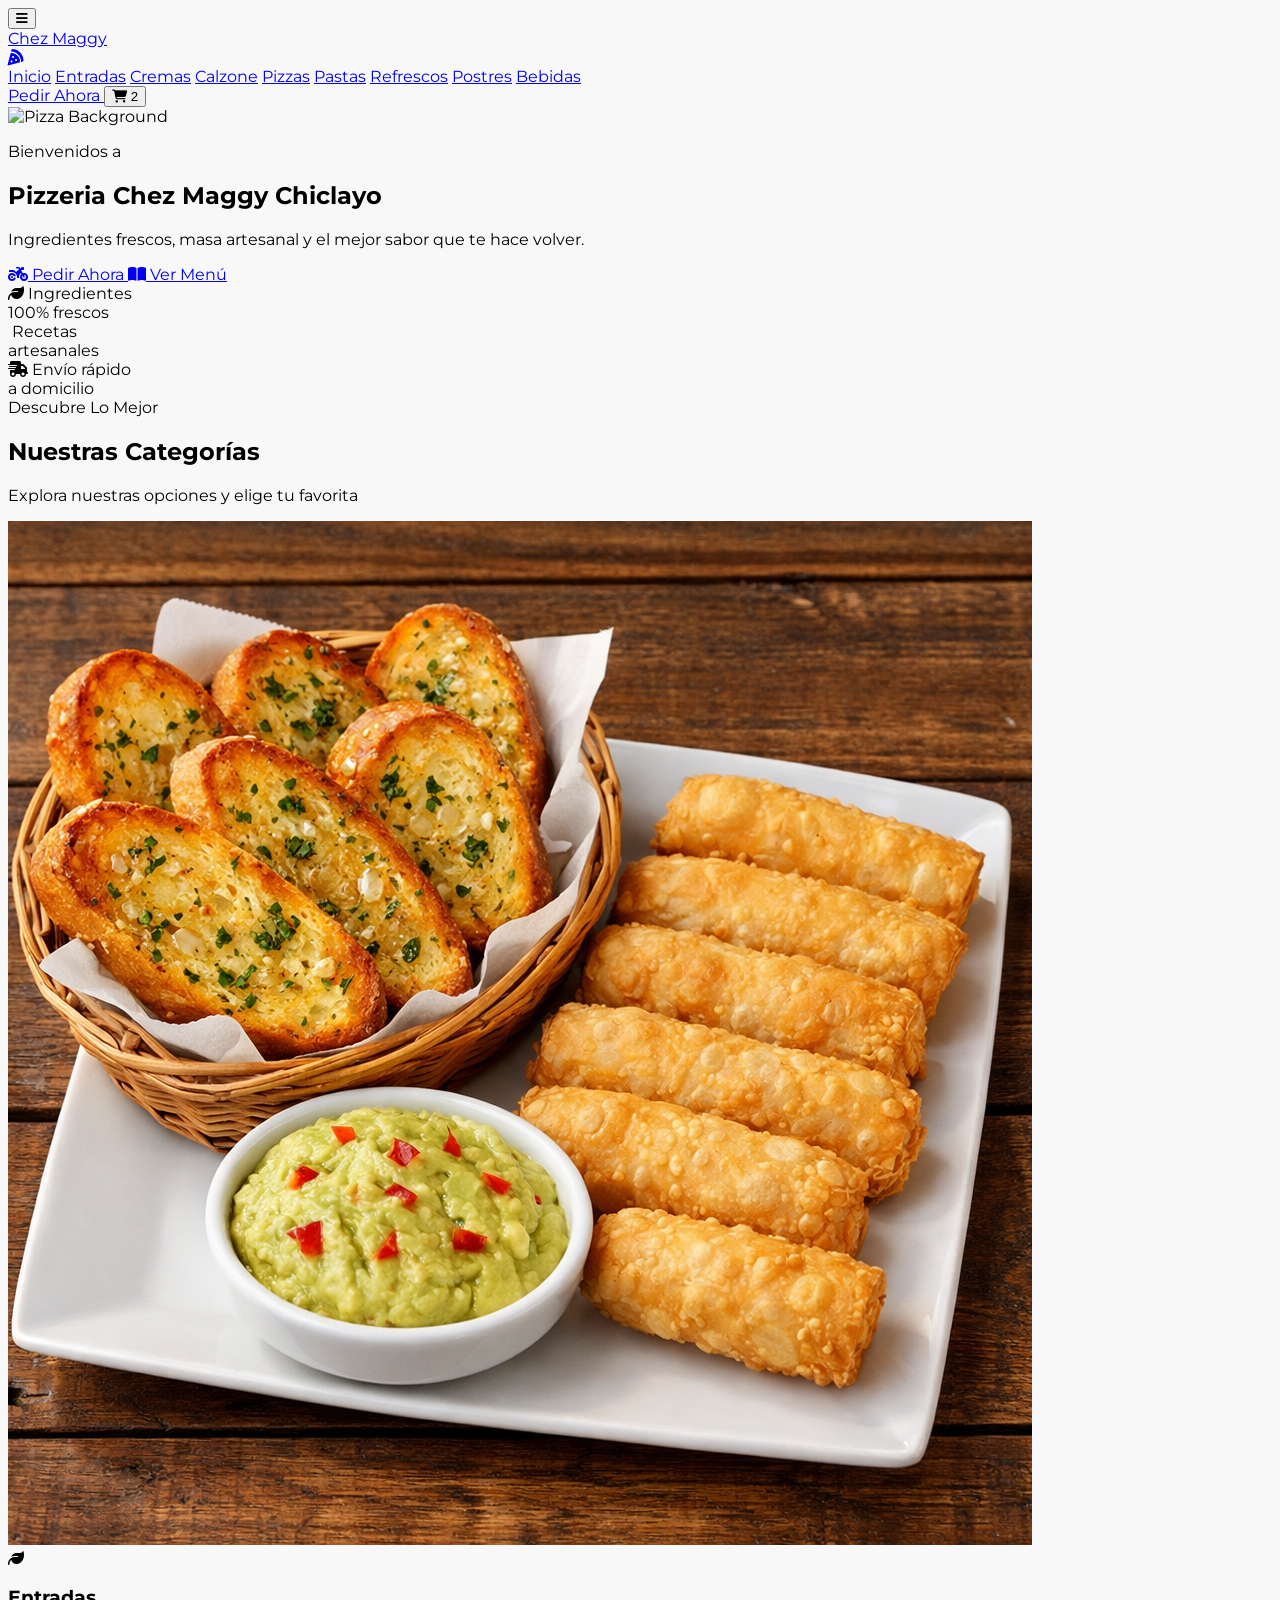
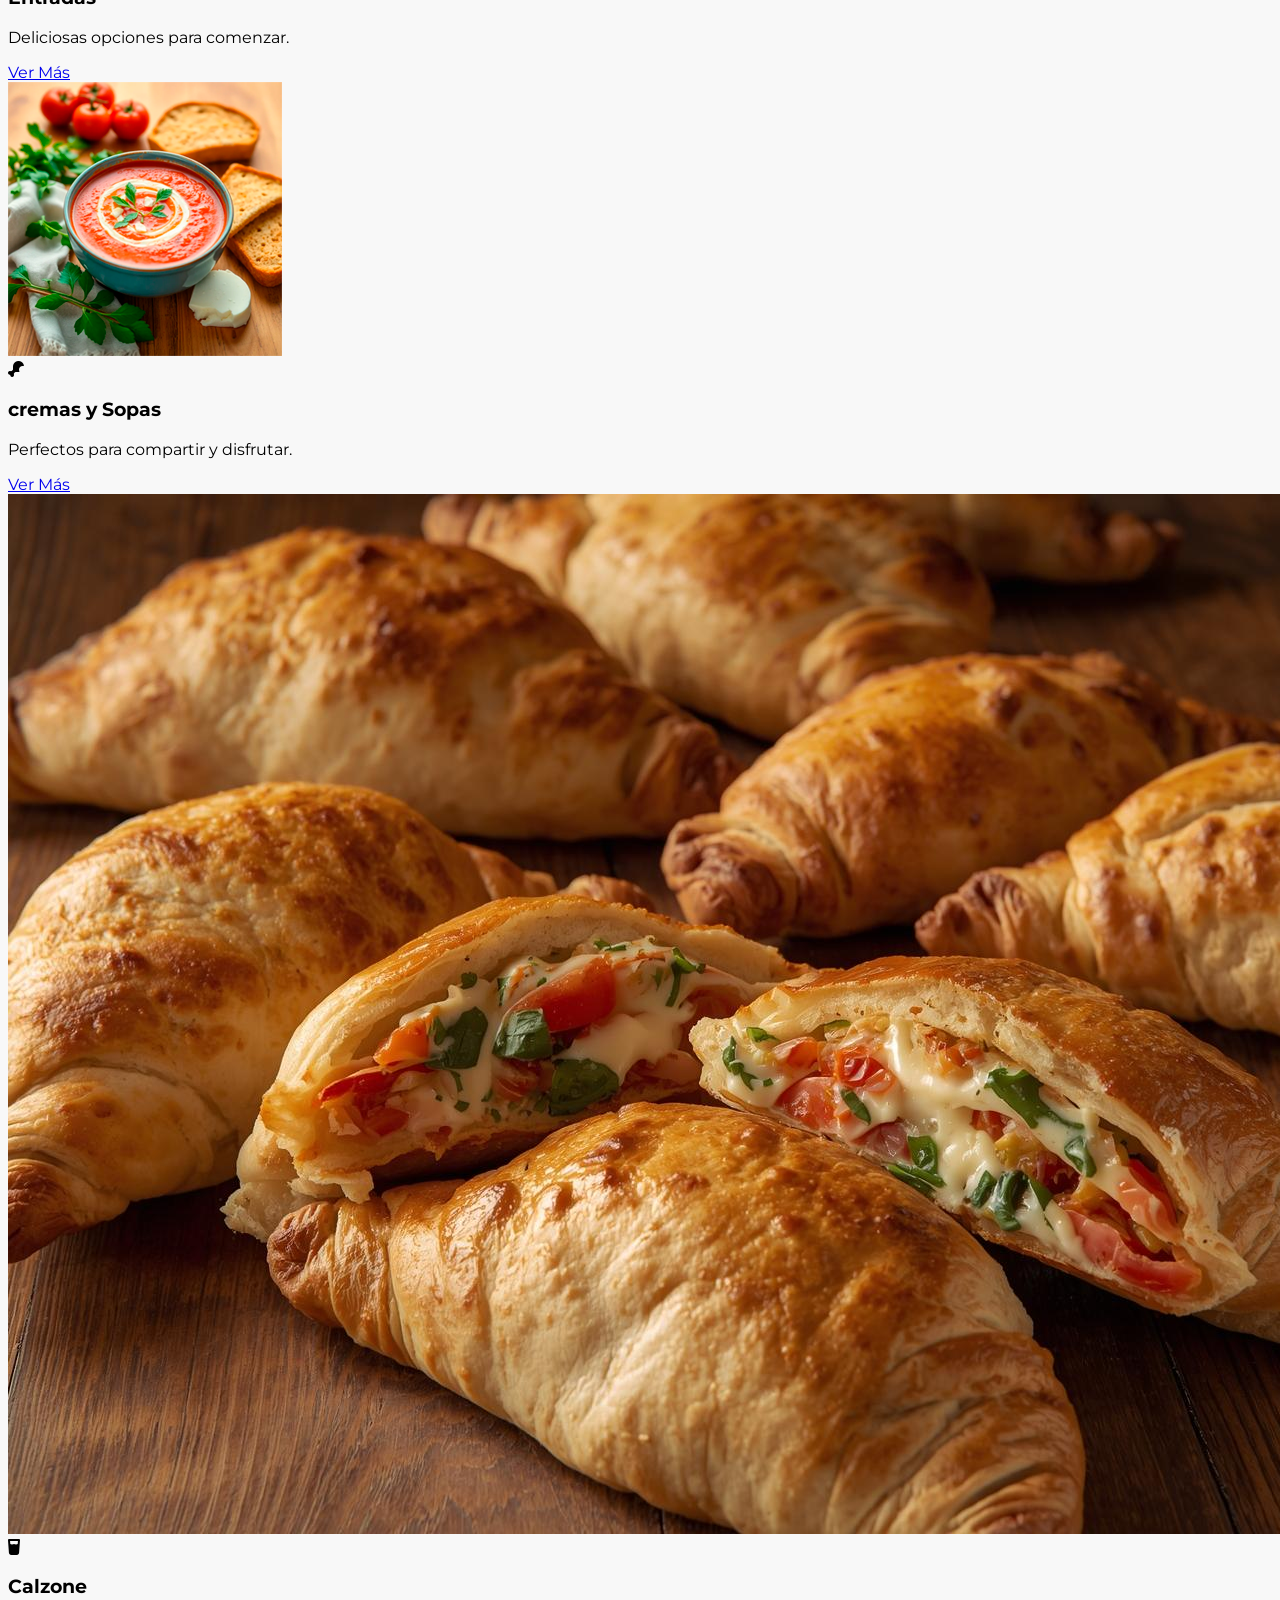
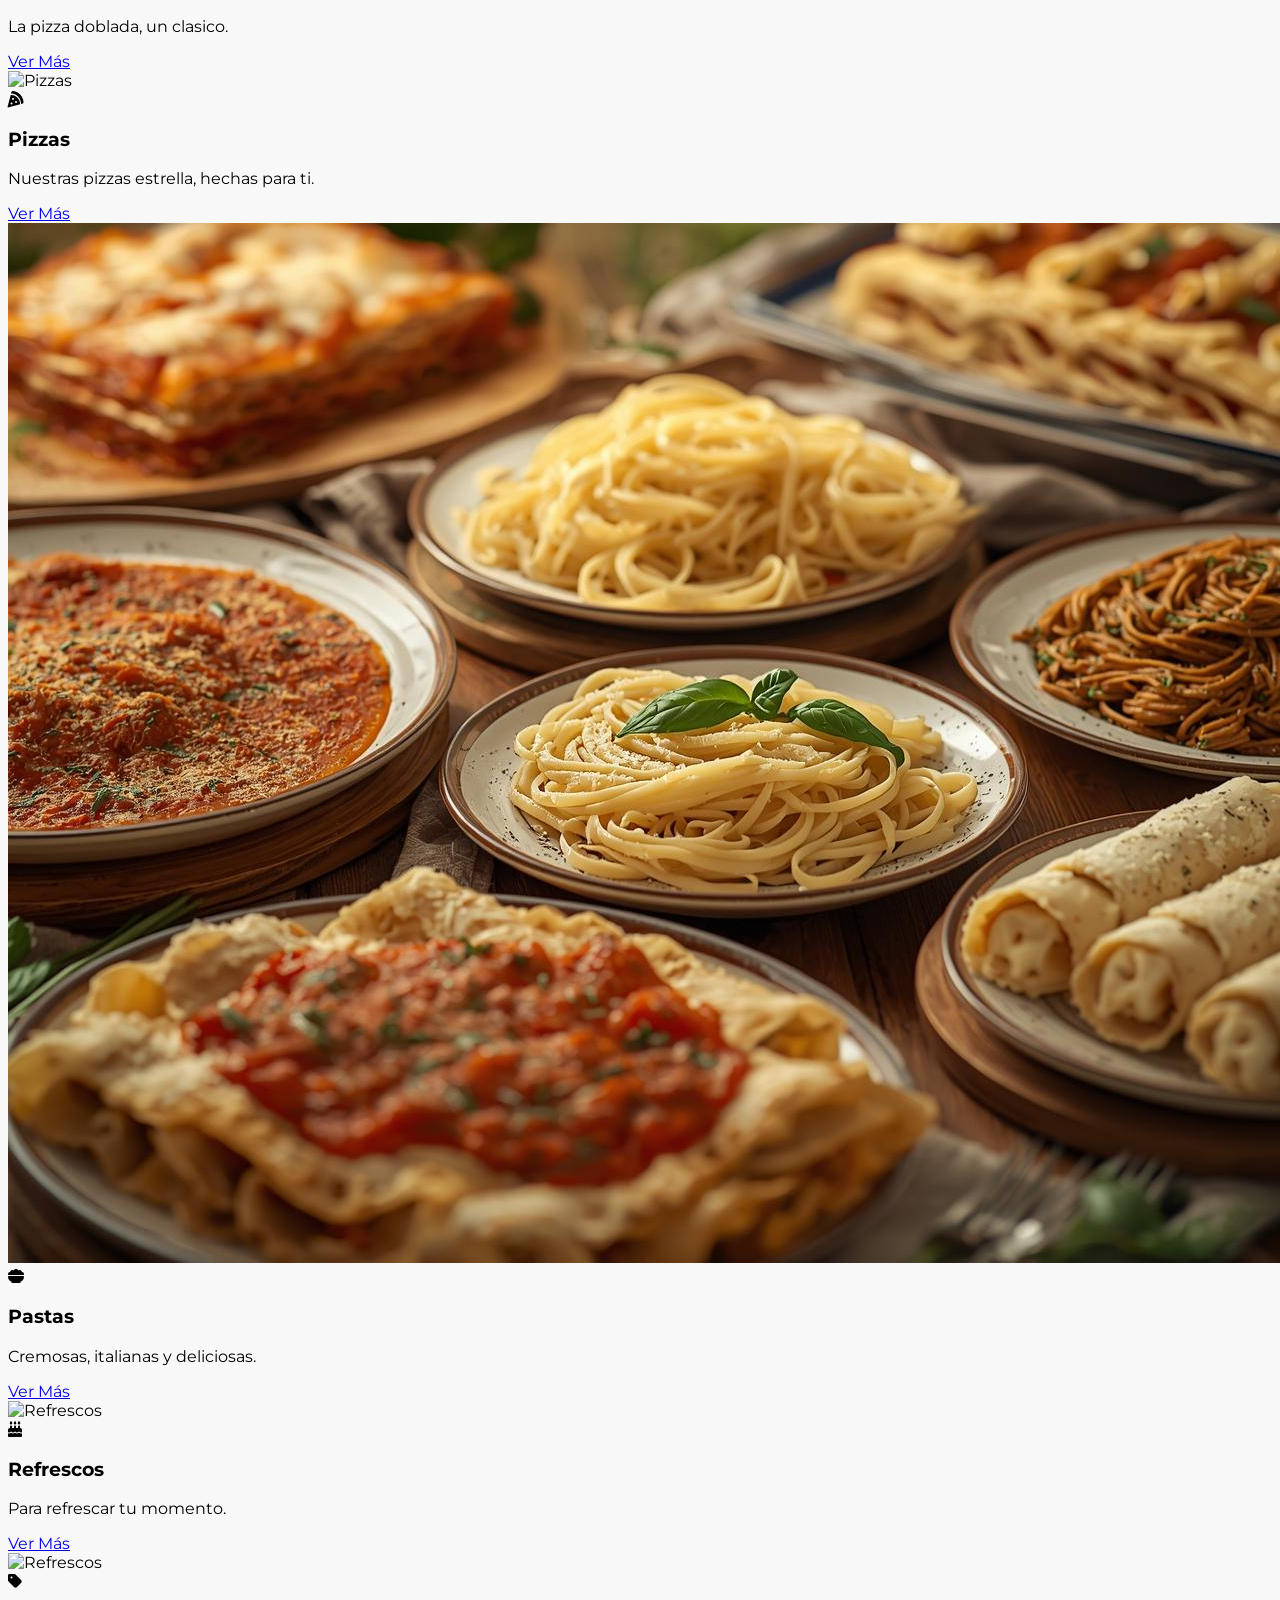
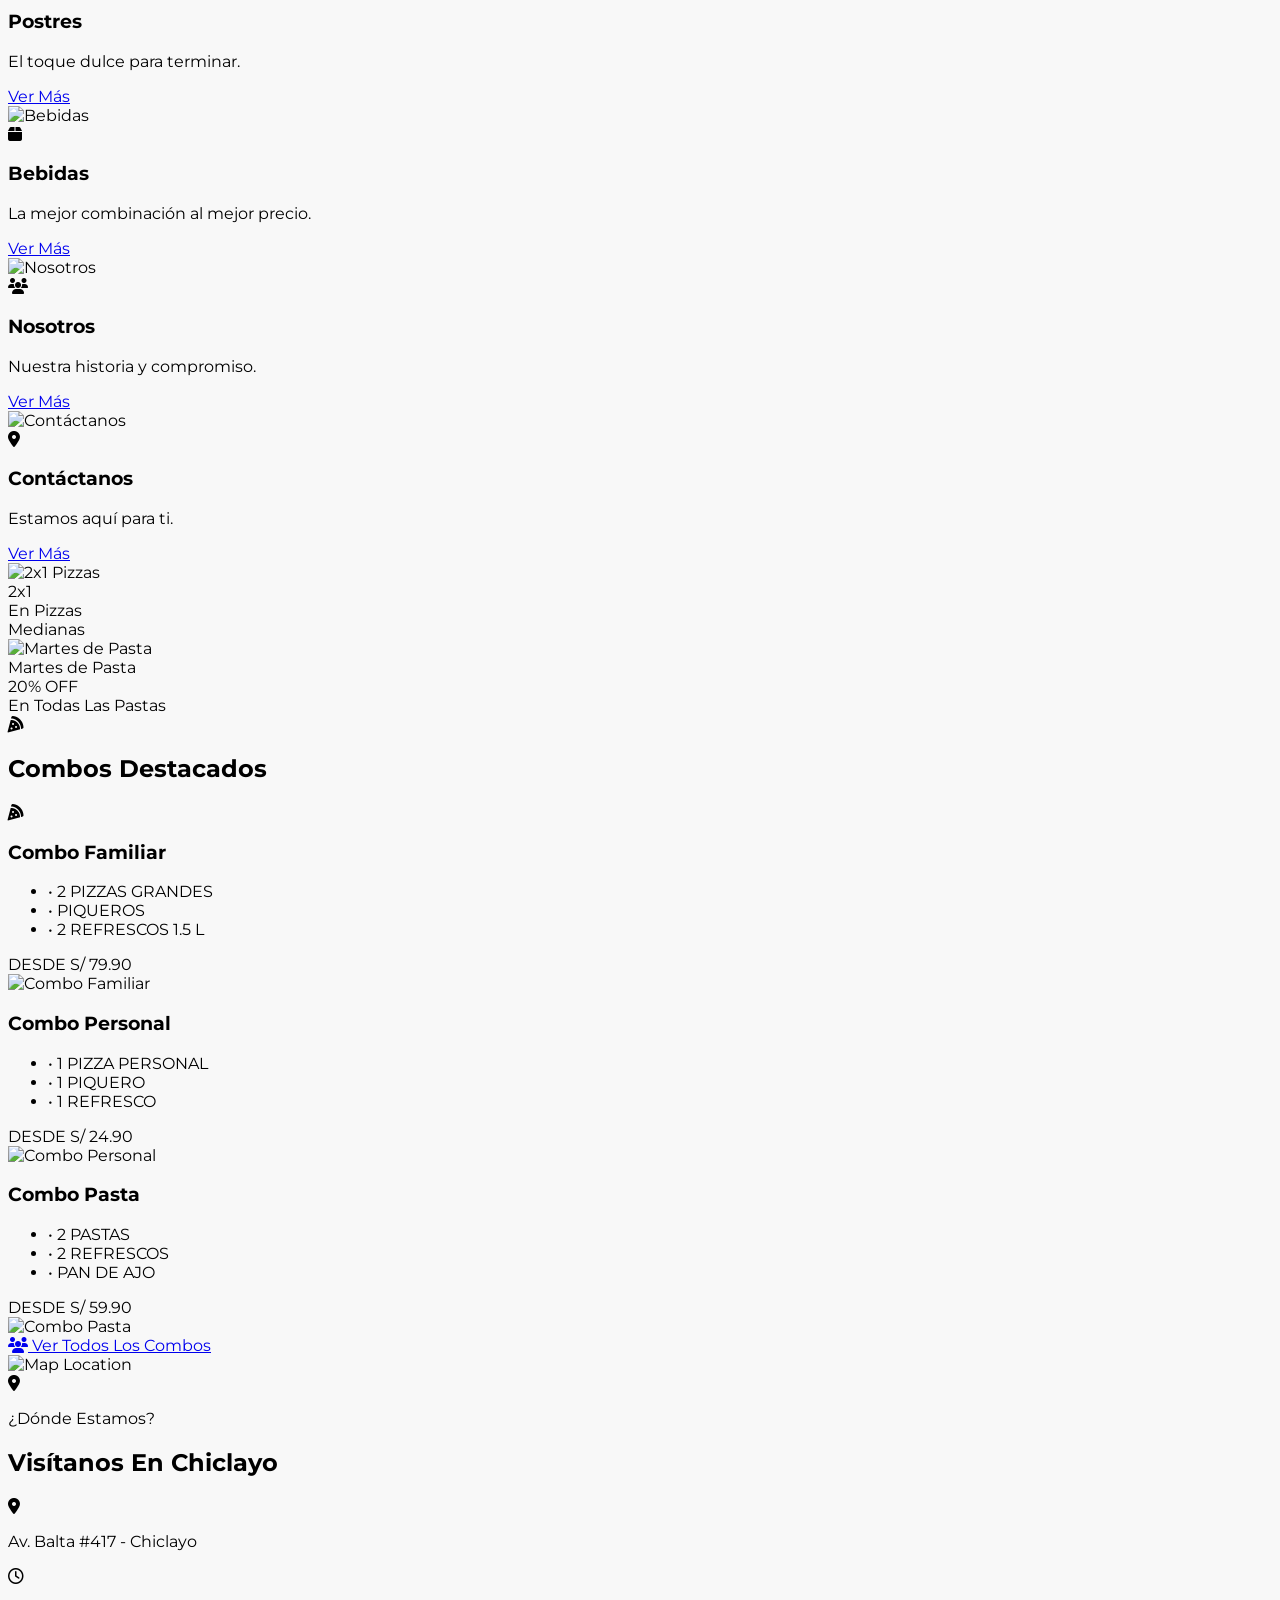
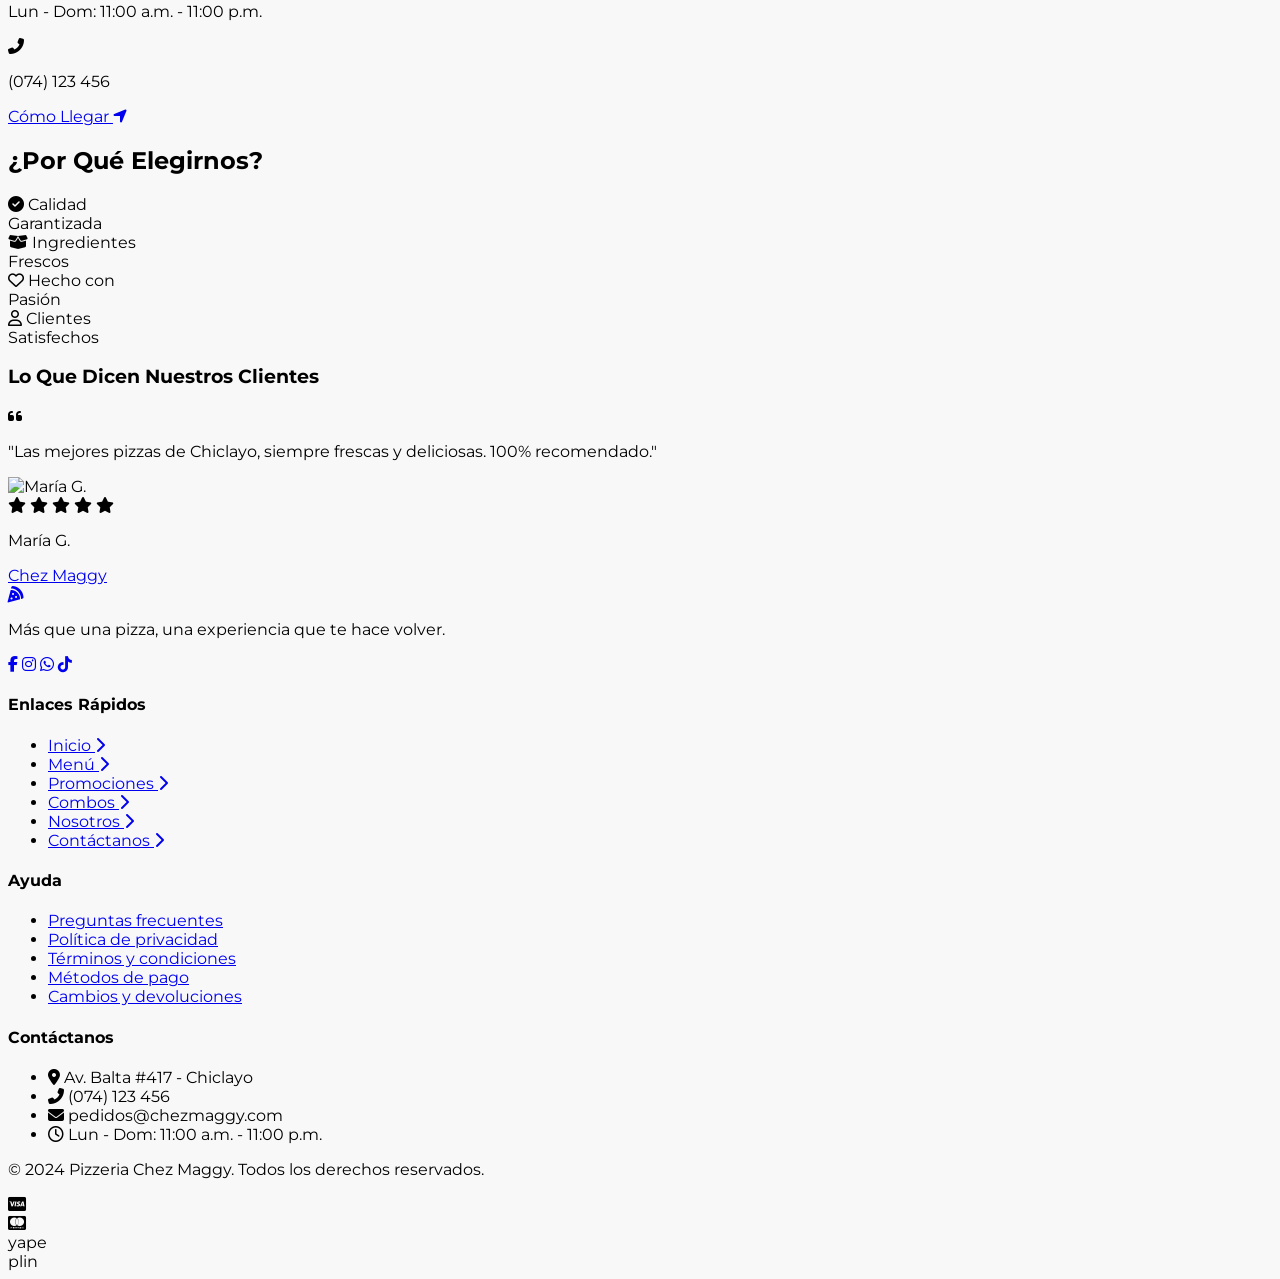
==== index.html @ 9ca6165a "Add files via upload" ====
<!DOCTYPE html>
<html lang="es">
<head>
    <meta charset="UTF-8">
    <meta name="viewport" content="width=device-width, initial-scale=1.0">
    <title>Chez Maggy Pizzeria</title>
    <!-- Tailwind CSS -->
    <script src="https://cdn.tailwindcss.com"></script>
    <script src="script.js"></script>

    <!-- Google Fonts -->
    <link href="https://fonts.googleapis.com/css2?family=Montserrat:wght@300;400;500;600;700;800&family=Playfair+Display:ital,wght@0,700;1,700&display=swap" rel="stylesheet">

    <!-- FontAwesome -->
    <link rel="stylesheet" href="https://cdnjs.cloudflare.com/ajax/libs/font-awesome/6.4.0/css/all.min.css">

    <!-- Custom CSS -->
    <link rel="stylesheet" href="styles.css">
</head>
<body class="bg-light text-gray-800">
    <!-- Header -->
    <header class="bg-darker text-white sticky top-0 z-50">
        <div class="max-w-7xl mx-auto px-4 sm:px-6 lg:px-8">
            <div class="flex items-center justify-between h-20">
                <!-- Mobile Menu Button -->
                <div class="flex items-center lg:hidden">
                    <button type="button" class="text-white hover:text-primary focus:outline-none focus:text-primary">
                        <i class="fas fa-bars text-2xl"></i>
                    </button>
                </div>

                <!-- Logo -->
                <div class="flex-shrink-0 flex items-center justify-center lg:justify-start flex-1 lg:flex-none">
                    <a href="#" class="flex items-center gap-2">
                        <!-- Mocking Logo with Text + Icon -->
                        <div class="text-2xl font-serif italic text-primary font-bold">Chez Maggy</div>
                        <i class="fas fa-pizza-slice text-yellow-500 text-xl"></i>
                    </a>
                </div>

                <!-- Desktop Menu -->
                <nav class="hidden lg:flex space-x-4 xl:space-x-6 text-xs xl:text-sm font-medium items-center uppercase tracking-wide">
                    <a href="#" class="text-white hover:text-primary transition">Inicio</a>
                    <a href="#" class="text-gray-300 hover:text-primary transition">Entradas</a>
                    <a href="#" class="text-gray-300 hover:text-primary transition">Cremas</a>
                    <a href="#" class="text-gray-300 hover:text-primary transition">Calzone</a>
                    <a href="#" class="text-gray-300 hover:text-primary transition">Pizzas</a>
                    <a href="#" class="text-gray-300 hover:text-primary transition">Pastas</a>
                    <a href="#" class="text-gray-300 hover:text-primary transition">Refrescos</a>
                    <a href="#" class="text-gray-300 hover:text-primary transition">Postres</a>
                    <a href="#" class="text-gray-300 hover:text-primary transition">Bebidas</a>
                </nav>

                <!-- Actions (Button + Cart) -->
                <div class="flex items-center gap-4">
                    <a href="#" class="hidden lg:inline-flex items-center justify-center px-4 py-2 border border-transparent rounded-md shadow-sm text-sm font-bold text-white bg-primary hover:bg-red-700 transition uppercase">
                        Pedir Ahora
                    </a>
                    <button class="relative text-white hover:text-primary transition">
                        <i class="fas fa-shopping-cart text-xl"></i>
                        <span class="absolute -top-2 -right-2 bg-primary text-white text-xs font-bold rounded-full h-5 w-5 flex items-center justify-center">2</span>
                    </button>
                </div>
            </div>
        </div>
    </header>

    <!-- Hero Section -->
    <section class="relative bg-darker text-white">
        <!-- Background Image (Mocked with Unsplash) -->
        <div class="absolute inset-0 z-0">
            <img src="https://images.unsplash.com/photo-1513104890138-7c749659a591?ixlib=rb-4.0.3&auto=format&fit=crop&w=2000&q=80" alt="Pizza Background" class="w-full h-full object-cover opacity-60">
            <!-- Gradient Overlay to make text readable, matching the design -->
            <div class="absolute inset-0 bg-gradient-to-r from-black via-black/80 to-transparent"></div>
        </div>

        <div class="relative z-10 max-w-7xl mx-auto px-4 sm:px-6 lg:px-8 py-12 sm:py-16 lg:py-32">
            <div class="max-w-2xl">
                <p class="text-primary font-bold tracking-wider uppercase mb-2 text-xs sm:text-base">Bienvenidos a</p>
                <h1 class="text-4xl sm:text-5xl lg:text-7xl font-bold uppercase leading-none mb-4 sm:mb-6">
                    <span class="block text-white">Pizzeria</span>
                    <span class="block text-white">Chez Maggy</span>
                    <span class="block text-primary">Chiclayo</span>
                </h1>
                <p class="text-gray-300 text-base sm:text-lg mb-8 max-w-md">
                    Ingredientes frescos, masa artesanal y el mejor sabor que te hace volver.
                </p>

                <!-- CTA Buttons -->
                <div class="flex flex-col sm:flex-row gap-4 mb-12">
                    <a href="#" class="inline-flex items-center justify-center px-6 py-3 border border-transparent rounded-md shadow-sm text-base font-bold text-white bg-primary hover:bg-red-700 transition w-full sm:w-auto uppercase">
                        <i class="fas fa-motorcycle mr-2"></i> Pedir Ahora
                    </a>
                    <a href="#" class="inline-flex items-center justify-center px-6 py-3 border border-yellow-500 rounded-md shadow-sm text-base font-bold text-yellow-500 bg-transparent hover:bg-yellow-500 hover:text-dark transition w-full sm:w-auto uppercase">
                        <i class="fas fa-book-open mr-2"></i> Ver Menú
                    </a>
                </div>

                <!-- Feature Badges -->
                <div class="grid grid-cols-3 gap-4 border-t border-gray-700 pt-8">
                    <div class="flex flex-col sm:flex-row items-center sm:items-start text-center sm:text-left gap-3">
                        <i class="fas fa-leaf text-green-500 text-2xl"></i>
                        <span class="text-xs sm:text-sm text-gray-300">Ingredientes<br>100% frescos</span>
                    </div>
                    <div class="flex flex-col sm:flex-row items-center sm:items-start text-center sm:text-left gap-3">
                        <i class="fas fa-hat-chef text-yellow-500 text-2xl"></i>
                        <span class="text-xs sm:text-sm text-gray-300">Recetas<br>artesanales</span>
                    </div>
                    <div class="flex flex-col sm:flex-row items-center sm:items-start text-center sm:text-left gap-3">
                        <i class="fas fa-truck-fast text-orange-500 text-2xl"></i>
                        <span class="text-xs sm:text-sm text-gray-300">Envío rápido<br>a domicilio</span>
                    </div>
                </div>
            </div>
        </div>
    </section>

    <!-- Categories Section -->
    <section class="py-16 bg-light">
        <div class="max-w-7xl mx-auto px-4 sm:px-6 lg:px-8">
            <div class="text-center mb-12">
                <div class="flex items-center justify-center gap-4 mb-2">
                    <div class="h-px bg-gray-400 w-12"></div>
                    <span class="text-sm font-bold tracking-widest text-gray-500 uppercase">Descubre Lo Mejor</span>
                    <div class="h-px bg-gray-400 w-12"></div>
                </div>
                <h2 class="text-3xl md:text-4xl font-bold uppercase text-dark mb-4">Nuestras Categorías</h2>
                <p class="text-gray-600">Explora nuestras opciones y elige tu favorita</p>
            </div>

            <!-- Categories Grid -->
            <div class="grid grid-cols-2 md:grid-cols-3 lg:grid-cols-5 gap-4 sm:gap-6">

                <!-- Category Card: Entradas -->
                <div class="bg-white rounded-xl shadow-sm hover:shadow-md transition overflow-hidden flex flex-col h-full border border-gray-100">
                    <div class="h-24 sm:h-40 overflow-hidden">
                        <img src="IM/ENTRADAS.png" alt="Entradas" class="w-full h-full object-cover">
                    </div>
                    <div class="p-3 sm:p-5 flex flex-col flex-grow text-center items-center">
                        <div class="w-8 h-8 sm:w-10 sm:h-10 rounded-full bg-red-100 flex items-center justify-center text-primary mb-2 sm:mb-3 -mt-8 sm:-mt-10 border-2 sm:border-4 border-white relative z-10 text-xs sm:text-base">
                            <i class="fas fa-leaf"></i>
                        </div>
                        <h3 class="font-bold text-dark text-sm sm:text-lg uppercase mb-1 sm:mb-2">Entradas</h3>
                        <p class="text-gray-500 text-[10px] sm:text-sm mb-3 sm:mb-4 flex-grow line-clamp-2">Deliciosas opciones para comenzar.</p>
                        <a href="#" class="inline-block px-2 sm:px-4 py-1.5 sm:py-2 border border-gray-200 rounded-full text-[10px] sm:text-xs font-bold text-gray-600 hover:border-primary hover:text-primary transition uppercase w-full">Ver Más</a>
                    </div>
                </div>

                <!-- Category Card: Cremas y Sopas -->
                <div class="bg-white rounded-xl shadow-sm hover:shadow-md transition overflow-hidden flex flex-col h-full border border-gray-100">
                    <div class="h-24 sm:h-40 overflow-hidden">
                        <img src="IM/CREM.png" alt="Cremas y Sopas" class="w-full h-full object-cover">
                    </div>
                    <div class="p-3 sm:p-5 flex flex-col flex-grow text-center items-center">
                        <div class="w-8 h-8 sm:w-10 sm:h-10 rounded-full bg-orange-100 flex items-center justify-center text-orange-500 mb-2 sm:mb-3 -mt-8 sm:-mt-10 border-2 sm:border-4 border-white relative z-10 text-xs sm:text-base">
                            <i class="fas fa-drumstick-bite"></i>
                        </div>
                        <h3 class="font-bold text-dark text-sm sm:text-lg uppercase mb-1 sm:mb-2">cremas y Sopas</h3>
                        <p class="text-gray-500 text-[10px] sm:text-sm mb-3 sm:mb-4 flex-grow line-clamp-2">Perfectos para compartir y disfrutar.</p>
                        <a href="#" class="inline-block px-2 sm:px-4 py-1.5 sm:py-2 border border-gray-200 rounded-full text-[10px] sm:text-xs font-bold text-gray-600 hover:border-primary hover:text-primary transition uppercase w-full">Ver Más</a>
                    </div>
                </div>

                <!-- Category Card: Calzone -->
                <div class="bg-white rounded-xl shadow-sm hover:shadow-md transition overflow-hidden flex flex-col h-full border border-gray-100">
                    <div class="h-24 sm:h-40 overflow-hidden">
                        <img src="IM/CAL.jpg" alt="Refrescos" class="w-full h-full object-cover">
                    </div>
                    <div class="p-3 sm:p-5 flex flex-col flex-grow text-center items-center">
                        <div class="w-8 h-8 sm:w-10 sm:h-10 rounded-full bg-green-100 flex items-center justify-center text-green-500 mb-2 sm:mb-3 -mt-8 sm:-mt-10 border-2 sm:border-4 border-white relative z-10 text-xs sm:text-base">
                            <i class="fas fa-glass-water"></i>
                        </div>
                        <h3 class="font-bold text-dark text-sm sm:text-lg uppercase mb-1 sm:mb-2">Calzone</h3>
                        <p class="text-gray-500 text-[10px] sm:text-sm mb-3 sm:mb-4 flex-grow line-clamp-2">La pizza doblada, un clasico.</p>
                        <a href="#" class="inline-block px-2 sm:px-4 py-1.5 sm:py-2 border border-gray-200 rounded-full text-[10px] sm:text-xs font-bold text-gray-600 hover:border-primary hover:text-primary transition uppercase w-full">Ver Más</a>
                    </div>
                </div>

                <!-- Category Card: Pizzas -->
                <div class="bg-white rounded-xl shadow-sm hover:shadow-md transition overflow-hidden flex flex-col h-full border border-gray-100">
                    <div class="h-24 sm:h-40 overflow-hidden">
                        <img src="https://images.unsplash.com/photo-1565299624946-b28f40a0ae38?ixlib=rb-4.0.3&auto=format&fit=crop&w=500&q=60" alt="Pizzas" class="w-full h-full object-cover">
                    </div>
                    <div class="p-3 sm:p-5 flex flex-col flex-grow text-center items-center">
                        <div class="w-8 h-8 sm:w-10 sm:h-10 rounded-full bg-red-100 flex items-center justify-center text-primary mb-2 sm:mb-3 -mt-8 sm:-mt-10 border-2 sm:border-4 border-white relative z-10 text-xs sm:text-base">
                            <i class="fas fa-pizza-slice"></i>
                        </div>
                        <h3 class="font-bold text-dark text-sm sm:text-lg uppercase mb-1 sm:mb-2">Pizzas</h3>
                        <p class="text-gray-500 text-[10px] sm:text-sm mb-3 sm:mb-4 flex-grow line-clamp-2">Nuestras pizzas estrella, hechas para ti.</p>
                        <a href="#" class="inline-block px-2 sm:px-4 py-1.5 sm:py-2 border border-gray-200 rounded-full text-[10px] sm:text-xs font-bold text-gray-600 hover:border-primary hover:text-primary transition uppercase w-full">Ver Más</a>
                    </div>
                </div>

                <!-- Category Card: Pastas -->
                <div class="bg-white rounded-xl shadow-sm hover:shadow-md transition overflow-hidden flex flex-col h-full border border-gray-100">
                    <div class="h-24 sm:h-40 overflow-hidden">
                        <img src="IM/PAST.jpg" alt="Pastas" class="w-full h-full object-cover">
                    </div>
                    <div class="p-3 sm:p-5 flex flex-col flex-grow text-center items-center">
                        <div class="w-8 h-8 sm:w-10 sm:h-10 rounded-full bg-yellow-100 flex items-center justify-center text-yellow-600 mb-2 sm:mb-3 -mt-8 sm:-mt-10 border-2 sm:border-4 border-white relative z-10 text-xs sm:text-base">
                            <i class="fas fa-bowl-food"></i>
                        </div>
                        <h3 class="font-bold text-dark text-sm sm:text-lg uppercase mb-1 sm:mb-2">Pastas</h3>
                        <p class="text-gray-500 text-[10px] sm:text-sm mb-3 sm:mb-4 flex-grow line-clamp-2">Cremosas, italianas y deliciosas.</p>
                        <a href="#" class="inline-block px-2 sm:px-4 py-1.5 sm:py-2 border border-gray-200 rounded-full text-[10px] sm:text-xs font-bold text-gray-600 hover:border-primary hover:text-primary transition uppercase w-full">Ver Más</a>
                    </div>
                </div>

                <!-- Category Card: Refrescos -->
                <div class="bg-white rounded-xl shadow-sm hover:shadow-md transition overflow-hidden flex flex-col h-full border border-gray-100">
                    <div class="h-24 sm:h-40 overflow-hidden">
                        <img src="https://images.unsplash.com/photo-1551024506-0bccd828d307?ixlib=rb-4.0.3&auto=format&fit=crop&w=500&q=60" alt="Refrescos" class="w-full h-full object-cover">
                    </div>
                    <div class="p-3 sm:p-5 flex flex-col flex-grow text-center items-center">
                        <div class="w-8 h-8 sm:w-10 sm:h-10 rounded-full bg-purple-100 flex items-center justify-center text-purple-600 mb-2 sm:mb-3 -mt-8 sm:-mt-10 border-2 sm:border-4 border-white relative z-10 text-xs sm:text-base">
                            <i class="fas fa-cake-candles"></i>
                        </div>
                        <h3 class="font-bold text-dark text-sm sm:text-lg uppercase mb-1 sm:mb-2">Refrescos</h3>
                        <p class="text-gray-500 text-[10px] sm:text-sm mb-3 sm:mb-4 flex-grow line-clamp-2">Para refrescar tu momento.</p>
                        <a href="#" class="inline-block px-2 sm:px-4 py-1.5 sm:py-2 border border-gray-200 rounded-full text-[10px] sm:text-xs font-bold text-gray-600 hover:border-primary hover:text-primary transition uppercase w-full">Ver Más</a>
                    </div>
                </div>

                <!-- Category Card: Postres -->
                <div class="bg-white rounded-xl shadow-sm hover:shadow-md transition overflow-hidden flex flex-col h-full border border-gray-100">
                    <div class="h-24 sm:h-40 overflow-hidden bg-primary flex items-center justify-center">
                        <img src="https://images.unsplash.com/photo-1551024506-0bccd828d307?ixlib=rb-4.0.3&auto=format&fit=crop&w=500&q=60" alt="Refrescos" class="w-full h-full object-cover">
                    </div>
                    <div class="p-3 sm:p-5 flex flex-col flex-grow text-center items-center">
                        <div class="w-8 h-8 sm:w-10 sm:h-10 rounded-full bg-red-100 flex items-center justify-center text-primary mb-2 sm:mb-3 -mt-8 sm:-mt-10 border-2 sm:border-4 border-white relative z-10 text-xs sm:text-base">
                            <i class="fas fa-tag"></i>
                        </div>
                        <h3 class="font-bold text-dark text-[11px] sm:text-lg uppercase mb-1 sm:mb-2">Postres</h3>
                        <p class="text-gray-500 text-[10px] sm:text-sm mb-3 sm:mb-4 flex-grow line-clamp-2">El toque dulce para terminar.</p>
                        <a href="#" class="inline-block px-2 sm:px-4 py-1.5 sm:py-2 border border-gray-200 rounded-full text-[10px] sm:text-xs font-bold text-gray-600 hover:border-primary hover:text-primary transition uppercase w-full">Ver Más</a>
                    </div>
                </div>

                <!-- Category Card: Bebidas -->
                <div class="bg-white rounded-xl shadow-sm hover:shadow-md transition overflow-hidden flex flex-col h-full border border-gray-100">
                    <div class="h-24 sm:h-40 overflow-hidden">
                        <img src="https://images.unsplash.com/photo-1594007654729-407eedc4be65?ixlib=rb-4.0.3&auto=format&fit=crop&w=500&q=60" alt="Bebidas" class="w-full h-full object-cover">
                    </div>
                    <div class="p-3 sm:p-5 flex flex-col flex-grow text-center items-center">
                        <div class="w-8 h-8 sm:w-10 sm:h-10 rounded-full bg-blue-100 flex items-center justify-center text-blue-600 mb-2 sm:mb-3 -mt-8 sm:-mt-10 border-2 sm:border-4 border-white relative z-10 text-xs sm:text-base">
                            <i class="fas fa-box"></i>
                        </div>
                        <h3 class="font-bold text-dark text-sm sm:text-lg uppercase mb-1 sm:mb-2">Bebidas</h3>
                        <p class="text-gray-500 text-[10px] sm:text-sm mb-3 sm:mb-4 flex-grow line-clamp-2">La mejor combinación al mejor precio.</p>
                        <a href="#" class="inline-block px-2 sm:px-4 py-1.5 sm:py-2 border border-gray-200 rounded-full text-[10px] sm:text-xs font-bold text-gray-600 hover:border-primary hover:text-primary transition uppercase w-full">Ver Más</a>
                    </div>
                </div>

                <!-- Info Card: Nosotros -->
                <div class="bg-white rounded-xl shadow-sm hover:shadow-md transition overflow-hidden flex flex-col h-full border border-gray-100">
                    <div class="h-24 sm:h-40 overflow-hidden">
                        <img src="https://images.unsplash.com/photo-1555396273-367ea4eb4db5?ixlib=rb-4.0.3&auto=format&fit=crop&w=500&q=60" alt="Nosotros" class="w-full h-full object-cover">
                    </div>
                    <div class="p-3 sm:p-5 flex flex-col flex-grow text-center items-center">
                        <div class="w-8 h-8 sm:w-10 sm:h-10 rounded-full bg-gray-100 flex items-center justify-center text-gray-600 mb-2 sm:mb-3 -mt-8 sm:-mt-10 border-2 sm:border-4 border-white relative z-10 text-xs sm:text-base">
                            <i class="fas fa-users"></i>
                        </div>
                        <h3 class="font-bold text-dark text-sm sm:text-lg uppercase mb-1 sm:mb-2">Nosotros</h3>
                        <p class="text-gray-500 text-[10px] sm:text-sm mb-3 sm:mb-4 flex-grow line-clamp-2">Nuestra historia y compromiso.</p>
                        <a href="#" class="inline-block px-2 sm:px-4 py-1.5 sm:py-2 border border-gray-200 rounded-full text-[10px] sm:text-xs font-bold text-gray-600 hover:border-primary hover:text-primary transition uppercase w-full">Ver Más</a>
                    </div>
                </div>

                 <!-- Info Card: Contáctanos -->
                <div class="bg-white rounded-xl shadow-sm hover:shadow-md transition overflow-hidden flex flex-col h-full border border-gray-100">
                    <div class="h-24 sm:h-40 overflow-hidden">
                        <img src="https://images.unsplash.com/photo-1524661135-423995f22d0b?ixlib=rb-4.0.3&auto=format&fit=crop&w=500&q=60" alt="Contáctanos" class="w-full h-full object-cover">
                    </div>
                    <div class="p-3 sm:p-5 flex flex-col flex-grow text-center items-center">
                        <div class="w-8 h-8 sm:w-10 sm:h-10 rounded-full bg-teal-100 flex items-center justify-center text-teal-600 mb-2 sm:mb-3 -mt-8 sm:-mt-10 border-2 sm:border-4 border-white relative z-10 text-xs sm:text-base">
                            <i class="fas fa-map-marker-alt"></i>
                        </div>
                        <h3 class="font-bold text-dark text-[11px] sm:text-lg uppercase mb-1 sm:mb-2">Contáctanos</h3>
                        <p class="text-gray-500 text-[10px] sm:text-sm mb-3 sm:mb-4 flex-grow line-clamp-2">Estamos aquí para ti.</p>
                        <a href="#" class="inline-block px-2 sm:px-4 py-1.5 sm:py-2 border border-gray-200 rounded-full text-[10px] sm:text-xs font-bold text-gray-600 hover:border-primary hover:text-primary transition uppercase w-full">Ver Más</a>
                    </div>
                </div>

            </div>
        </div>
    </section>

    <!-- Promos Banners Section -->
    <section class="py-8 bg-light">
        <div class="max-w-7xl mx-auto px-4 sm:px-6 lg:px-8">
            <div class="grid grid-cols-1 md:grid-cols-2 gap-4">
                <!-- Promo 1: 2x1 -->
                <div class="relative bg-darker rounded-xl overflow-hidden shadow-sm h-40 sm:h-48 md:h-56 flex">
                    <div class="absolute inset-0 bg-gradient-to-r from-black via-black/80 to-transparent z-10 w-3/4 sm:w-2/3"></div>
                    <img src="https://images.unsplash.com/photo-1593560708920-61dd98c46a4e?ixlib=rb-4.0.3&auto=format&fit=crop&w=800&q=80" alt="2x1 Pizzas" class="absolute inset-0 w-full h-full object-cover opacity-80">
                    <div class="relative z-20 p-4 sm:p-6 flex flex-col justify-center h-full text-white w-3/4 sm:w-2/3">
                        <div class="text-4xl sm:text-5xl md:text-6xl font-bold text-primary leading-none mb-1">2x1</div>
                        <div class="text-sm sm:text-xl md:text-2xl font-bold uppercase tracking-wide">En Pizzas<br>Medianas</div>
                    </div>
                </div>

                <!-- Promo 2: Combo Familiar / Martes de Pasta -->
                <div class="relative bg-yellow-600 rounded-xl overflow-hidden shadow-sm h-40 sm:h-48 md:h-56 flex">
                     <div class="absolute inset-0 bg-gradient-to-r from-yellow-700 via-yellow-600/90 to-transparent z-10 w-3/4 sm:w-2/3"></div>
                    <img src="https://images.unsplash.com/photo-1621996311239-f9c7e0965e52?ixlib=rb-4.0.3&auto=format&fit=crop&w=800&q=80" alt="Martes de Pasta" class="absolute right-0 top-0 w-full h-full object-cover">
                    <div class="relative z-20 p-4 sm:p-6 flex flex-col justify-center h-full text-white w-3/4 sm:w-2/3">
                        <div class="text-[10px] sm:text-sm font-bold uppercase tracking-wider mb-1">Martes de Pasta</div>
                        <div class="text-4xl sm:text-5xl md:text-6xl font-bold leading-none mb-1">20% <span class="text-lg sm:text-2xl">OFF</span></div>
                        <div class="text-[10px] sm:text-sm font-bold uppercase tracking-wide">En Todas Las Pastas</div>
                    </div>
                </div>
            </div>
        </div>
    </section>

    <!-- Combos Destacados Section (from Mobile View) -->
    <section class="py-12 bg-white">
        <div class="max-w-7xl mx-auto px-4 sm:px-6 lg:px-8">
            <div class="text-center mb-8">
                 <div class="flex items-center justify-center gap-4 mb-2">
                    <i class="fas fa-pizza-slice text-primary"></i>
                    <h2 class="text-2xl font-bold uppercase text-dark">Combos Destacados</h2>
                    <i class="fas fa-pizza-slice text-primary"></i>
                </div>
            </div>

            <div class="grid grid-cols-1 md:grid-cols-2 lg:grid-cols-3 gap-6">
                <!-- Combo 1 -->
                <div class="bg-darker rounded-xl overflow-hidden flex flex-col relative text-white border-2 border-transparent hover:border-primary transition">
                    <div class="p-6 pb-0 z-10 relative">
                        <h3 class="text-xl font-bold uppercase mb-4">Combo Familiar</h3>
                        <ul class="text-sm space-y-2 mb-6 font-medium">
                            <li>• 2 PIZZAS GRANDES</li>
                            <li>• PIQUEROS</li>
                            <li>• 2 REFRESCOS 1.5 L</li>
                        </ul>
                        <div class="bg-primary/20 text-primary border border-primary rounded-md px-3 py-1 inline-block">
                            <span class="text-xs block leading-tight">DESDE</span>
                            <span class="text-xl font-bold">S/ 79.90</span>
                        </div>
                    </div>
                    <div class="h-40 mt-auto relative overflow-hidden">
                         <div class="absolute inset-0 bg-gradient-to-t from-black via-transparent to-transparent z-10"></div>
                        <img src="https://images.unsplash.com/photo-1541592106381-b31e9677c0e5?ixlib=rb-4.0.3&auto=format&fit=crop&w=600&q=80" alt="Combo Familiar" class="w-full h-full object-cover object-bottom scale-110">
                    </div>
                </div>

                <!-- Combo 2 -->
                <div class="bg-darker rounded-xl overflow-hidden flex flex-col relative text-white border-2 border-transparent hover:border-primary transition">
                    <div class="p-6 pb-0 z-10 relative">
                        <h3 class="text-xl font-bold uppercase mb-4">Combo Personal</h3>
                        <ul class="text-sm space-y-2 mb-6 font-medium">
                            <li>• 1 PIZZA PERSONAL</li>
                            <li>• 1 PIQUERO</li>
                            <li>• 1 REFRESCO</li>
                        </ul>
                        <div class="bg-primary/20 text-primary border border-primary rounded-md px-3 py-1 inline-block">
                            <span class="text-xs block leading-tight">DESDE</span>
                            <span class="text-xl font-bold">S/ 24.90</span>
                        </div>
                    </div>
                    <div class="h-40 mt-auto relative overflow-hidden">
                         <div class="absolute inset-0 bg-gradient-to-t from-black via-transparent to-transparent z-10"></div>
                        <img src="https://images.unsplash.com/photo-1565299624946-b28f40a0ae38?ixlib=rb-4.0.3&auto=format&fit=crop&w=600&q=80" alt="Combo Personal" class="w-full h-full object-cover object-bottom scale-110">
                    </div>
                </div>

                <!-- Combo 3 -->
                <div class="bg-darker rounded-xl overflow-hidden flex flex-col relative text-white border-2 border-transparent hover:border-primary transition">
                    <div class="p-6 pb-0 z-10 relative">
                        <h3 class="text-xl font-bold uppercase mb-4">Combo Pasta</h3>
                        <ul class="text-sm space-y-2 mb-6 font-medium">
                            <li>• 2 PASTAS</li>
                            <li>• 2 REFRESCOS</li>
                            <li>• PAN DE AJO</li>
                        </ul>
                        <div class="bg-primary/20 text-primary border border-primary rounded-md px-3 py-1 inline-block">
                            <span class="text-xs block leading-tight">DESDE</span>
                            <span class="text-xl font-bold">S/ 59.90</span>
                        </div>
                    </div>
                    <div class="h-40 mt-auto relative overflow-hidden">
                         <div class="absolute inset-0 bg-gradient-to-t from-black via-transparent to-transparent z-10"></div>
                        <img src="https://images.unsplash.com/photo-1621996311239-f9c7e0965e52?ixlib=rb-4.0.3&auto=format&fit=crop&w=600&q=80" alt="Combo Pasta" class="w-full h-full object-cover object-bottom scale-110">
                    </div>
                </div>
            </div>

            <div class="text-center mt-8">
                <a href="#" class="inline-flex items-center justify-center px-8 py-3 border border-transparent rounded-md shadow-sm text-base font-bold text-white bg-primary hover:bg-red-700 transition uppercase w-full md:w-auto">
                    <i class="fas fa-users mr-2"></i> Ver Todos Los Combos
                </a>
            </div>
        </div>
    </section>

    <!-- Location Section -->
    <section class="bg-darker text-white py-0 md:py-16">
        <!-- On mobile, the map is above the info. On desktop, they are side-by-side. -->
        <div class="flex flex-col md:flex-row max-w-7xl mx-auto md:px-6 lg:px-8">

            <!-- Map Container -->
            <div class="w-full md:w-1/2 lg:w-2/3 h-64 sm:h-80 md:h-auto order-2 md:order-2 md:rounded-xl overflow-hidden shadow-sm relative">
                <!-- Mock Map Image -->
                <img src="https://images.unsplash.com/photo-1524661135-423995f22d0b?ixlib=rb-4.0.3&auto=format&fit=crop&w=1000&q=80" alt="Map Location" class="w-full h-full object-cover">
                <!-- Location Pin Overlay -->
                <div class="absolute inset-0 flex items-center justify-center">
                    <i class="fas fa-map-marker-alt text-primary text-5xl drop-shadow-lg"></i>
                </div>
            </div>

            <!-- Info Container -->
                <div class="w-full md:w-1/2 lg:w-1/3 p-6 sm:p-8 md:p-8 lg:p-12 order-1 md:order-1 flex flex-col justify-center">
                <div class="mb-6">
                        <p class="text-primary font-bold uppercase tracking-widest text-xs sm:text-sm mb-1 text-center md:text-left">¿Dónde Estamos?</p>
                        <h2 class="text-2xl sm:text-3xl font-bold uppercase text-center md:text-left">Visítanos En Chiclayo</h2>
                </div>

                <div class="space-y-6">
                    <div class="flex items-start gap-4">
                        <i class="fas fa-map-marker-alt text-primary text-xl mt-1 w-6 text-center"></i>
                        <div>
                            <p class="font-medium text-lg">Av. Balta #417 - Chiclayo</p>
                        </div>
                    </div>

                    <div class="flex items-start gap-4">
                        <i class="far fa-clock text-primary text-xl mt-1 w-6 text-center"></i>
                        <div>
                            <p class="font-medium text-lg">Lun - Dom: 11:00 a.m. - 11:00 p.m.</p>
                        </div>
                    </div>

                    <div class="flex items-start gap-4">
                        <i class="fas fa-phone-alt text-primary text-xl mt-1 w-6 text-center"></i>
                        <div>
                            <p class="font-medium text-lg">(074) 123 456</p>
                        </div>
                    </div>
                </div>

                <div class="mt-8">
                    <a href="#" class="inline-flex items-center justify-center px-6 py-3 border border-transparent rounded-md shadow-sm text-base font-bold text-white bg-primary hover:bg-red-700 transition uppercase w-full md:w-auto">
                        Cómo Llegar <i class="fas fa-location-arrow ml-2"></i>
                    </a>
                </div>
            </div>

        </div>
    </section>

    <!-- Why Choose Us & Testimonials Section -->
    <section class="py-16 bg-white">
        <div class="max-w-7xl mx-auto px-4 sm:px-6 lg:px-8">
            <div class="text-center mb-12">
                <h2 class="text-3xl font-bold uppercase text-dark mb-8">¿Por Qué Elegirnos?</h2>

                <!-- Feature Icons -->
                <div class="grid grid-cols-2 md:grid-cols-4 gap-6 max-w-4xl mx-auto mb-16">
                    <div class="flex flex-col items-center">
                        <i class="fas fa-check-circle text-4xl text-gray-800 mb-3 font-light"></i>
                        <span class="text-sm font-medium text-gray-600 text-center">Calidad<br>Garantizada</span>
                    </div>
                    <div class="flex flex-col items-center">
                        <i class="fas fa-box-open text-4xl text-gray-800 mb-3 font-light"></i>
                        <span class="text-sm font-medium text-gray-600 text-center">Ingredientes<br>Frescos</span>
                    </div>
                    <div class="flex flex-col items-center">
                        <i class="far fa-heart text-4xl text-gray-800 mb-3 font-light"></i>
                        <span class="text-sm font-medium text-gray-600 text-center">Hecho con<br>Pasión</span>
                    </div>
                    <div class="flex flex-col items-center">
                        <i class="far fa-user text-4xl text-gray-800 mb-3 font-light"></i>
                        <span class="text-sm font-medium text-gray-600 text-center">Clientes<br>Satisfechos</span>
                    </div>
                </div>

                <h3 class="text-xl font-bold uppercase text-dark mb-8">Lo Que Dicen Nuestros Clientes</h3>

                <!-- Testimonial Card -->
                <div class="max-w-2xl mx-auto bg-light rounded-xl p-8 shadow-sm relative">
                    <div class="text-primary text-4xl absolute top-4 left-1/2 transform -translate-x-1/2 opacity-20">
                        <i class="fas fa-quote-left"></i>
                    </div>
                    <p class="text-gray-600 text-lg md:text-xl font-medium mb-6 relative z-10 italic">
                        "Las mejores pizzas de Chiclayo, siempre frescas y deliciosas. 100% recomendado."
                    </p>
                    <div class="flex items-center justify-center gap-4">
                        <img src="https://images.unsplash.com/photo-1438761681033-6461ffad8d80?ixlib=rb-4.0.3&auto=format&fit=crop&w=150&q=80" alt="María G." class="w-12 h-12 rounded-full object-cover">
                        <div class="text-left">
                            <div class="text-yellow-500 text-xs mb-1">
                                <i class="fas fa-star"></i>
                                <i class="fas fa-star"></i>
                                <i class="fas fa-star"></i>
                                <i class="fas fa-star"></i>
                                <i class="fas fa-star"></i>
                            </div>
                            <p class="font-bold text-dark text-sm">María G.</p>
                        </div>
                    </div>

                    <!-- Carousel Dots Mock -->
                    <div class="flex justify-center gap-2 mt-6">
                        <div class="w-2 h-2 rounded-full bg-primary"></div>
                        <div class="w-2 h-2 rounded-full bg-gray-300"></div>
                        <div class="w-2 h-2 rounded-full bg-gray-300"></div>
                    </div>
                </div>
            </div>
        </div>
    </section>

    <!-- Footer -->
    <footer class="bg-darker text-white pt-12 pb-6 border-t border-gray-800">
        <div class="max-w-7xl mx-auto px-4 sm:px-6 lg:px-8">
            <div class="grid grid-cols-1 md:grid-cols-2 lg:grid-cols-4 gap-8 mb-8">

                <!-- Brand & Social -->
                <div class="flex flex-col items-center md:items-start text-center md:text-left">
                    <a href="#" class="flex items-center gap-2 mb-4">
                        <div class="text-2xl sm:text-3xl font-serif italic text-primary font-bold">Chez Maggy</div>
                        <i class="fas fa-pizza-slice text-yellow-500 text-xl sm:text-2xl"></i>
                    </a>
                    <p class="text-gray-400 text-xs sm:text-sm mb-6 max-w-xs">Más que una pizza, una experiencia que te hace volver.</p>
                    <div class="flex gap-4">
                        <a href="#" class="w-8 h-8 rounded-full bg-blue-600 flex items-center justify-center text-white hover:opacity-80 transition"><i class="fab fa-facebook-f"></i></a>
                        <a href="#" class="w-8 h-8 rounded-full bg-gradient-to-tr from-yellow-400 via-red-500 to-purple-500 flex items-center justify-center text-white hover:opacity-80 transition"><i class="fab fa-instagram"></i></a>
                        <a href="#" class="w-8 h-8 rounded-full bg-green-500 flex items-center justify-center text-white hover:opacity-80 transition"><i class="fab fa-whatsapp"></i></a>
                        <a href="#" class="w-8 h-8 rounded-full bg-black flex items-center justify-center text-white border border-gray-700 hover:opacity-80 transition"><i class="fab fa-tiktok"></i></a>
                    </div>
                </div>

                <!-- Quick Links -->
                <div class="flex flex-col items-center md:items-start">
                    <h4 class="text-lg font-bold uppercase mb-4 tracking-wider">Enlaces Rápidos</h4>
                    <ul class="space-y-2 text-sm text-gray-400 w-full text-center md:text-left">
                        <li><a href="#" class="hover:text-primary transition flex items-center justify-between md:justify-start">Inicio <i class="fas fa-chevron-right text-xs md:hidden"></i></a></li>
                        <li><a href="#" class="hover:text-primary transition flex items-center justify-between md:justify-start">Menú <i class="fas fa-chevron-right text-xs md:hidden"></i></a></li>
                        <li><a href="#" class="hover:text-primary transition flex items-center justify-between md:justify-start">Promociones <i class="fas fa-chevron-right text-xs md:hidden"></i></a></li>
                        <li><a href="#" class="hover:text-primary transition flex items-center justify-between md:justify-start">Combos <i class="fas fa-chevron-right text-xs md:hidden"></i></a></li>
                        <li><a href="#" class="hover:text-primary transition flex items-center justify-between md:justify-start">Nosotros <i class="fas fa-chevron-right text-xs md:hidden"></i></a></li>
                        <li><a href="#" class="hover:text-primary transition flex items-center justify-between md:justify-start">Contáctanos <i class="fas fa-chevron-right text-xs md:hidden"></i></a></li>
                    </ul>
                </div>

                <!-- Help -->
                <div class="flex flex-col items-center md:items-start">
                    <h4 class="text-lg font-bold uppercase mb-4 tracking-wider">Ayuda</h4>
                    <ul class="space-y-2 text-sm text-gray-400 w-full text-center md:text-left">
                        <li><a href="#" class="hover:text-primary transition">Preguntas frecuentes</a></li>
                        <li><a href="#" class="hover:text-primary transition">Política de privacidad</a></li>
                        <li><a href="#" class="hover:text-primary transition">Términos y condiciones</a></li>
                        <li><a href="#" class="hover:text-primary transition">Métodos de pago</a></li>
                        <li><a href="#" class="hover:text-primary transition">Cambios y devoluciones</a></li>
                    </ul>
                </div>

                <!-- Contact Footer -->
                <div class="flex flex-col items-center md:items-start text-center md:text-left">
                    <h4 class="text-lg font-bold uppercase mb-4 tracking-wider">Contáctanos</h4>
                    <ul class="space-y-3 text-sm text-gray-400">
                        <li class="flex items-start gap-3">
                            <i class="fas fa-map-marker-alt text-primary mt-1"></i>
                            <span>Av. Balta #417 - Chiclayo</span>
                        </li>
                        <li class="flex items-center gap-3">
                            <i class="fas fa-phone-alt text-primary"></i>
                            <span>(074) 123 456</span>
                        </li>
                        <li class="flex items-center gap-3">
                            <i class="fas fa-envelope text-primary"></i>
                            <span>pedidos@chezmaggy.com</span>
                        </li>
                        <li class="flex items-start gap-3">
                            <i class="far fa-clock text-primary mt-1"></i>
                            <span>Lun - Dom: 11:00 a.m. - 11:00 p.m.</span>
                        </li>
                    </ul>
                </div>
            </div>

            <!-- Bottom Footer: Copyright & Payments -->
            <div class="pt-8 border-t border-gray-800 flex flex-col md:flex-row items-center justify-between gap-6 md:gap-4">
                <p class="text-gray-500 text-[10px] sm:text-xs text-center md:text-left">
                    &copy; 2024 Pizzeria Chez Maggy. Todos los derechos reservados.
                </p>
                <div class="flex flex-wrap justify-center items-center gap-2 sm:gap-3">
                    <div class="bg-white rounded px-2 py-1"><i class="fab fa-cc-visa text-blue-800 text-xl"></i></div>
                    <div class="bg-white rounded px-2 py-1"><i class="fab fa-cc-mastercard text-red-600 text-xl"></i></div>
                    <div class="bg-purple-600 rounded px-2 py-1 text-white text-xs font-bold w-10 text-center h-7 flex items-center justify-center italic">yape</div>
                    <div class="bg-teal-500 rounded px-2 py-1 text-white text-xs font-bold w-10 text-center h-7 flex items-center justify-center italic">plin</div>
                </div>
            </div>
        </div>
    </footer>
</body>
</html>
---- styles.css ----
/* Custom CSS for Chez Maggy Pizzeria */
body {
    font-family: 'Montserrat', sans-serif;
    background-color: #F8F8F8; /* Base background seems light in some areas, dark in others */
}
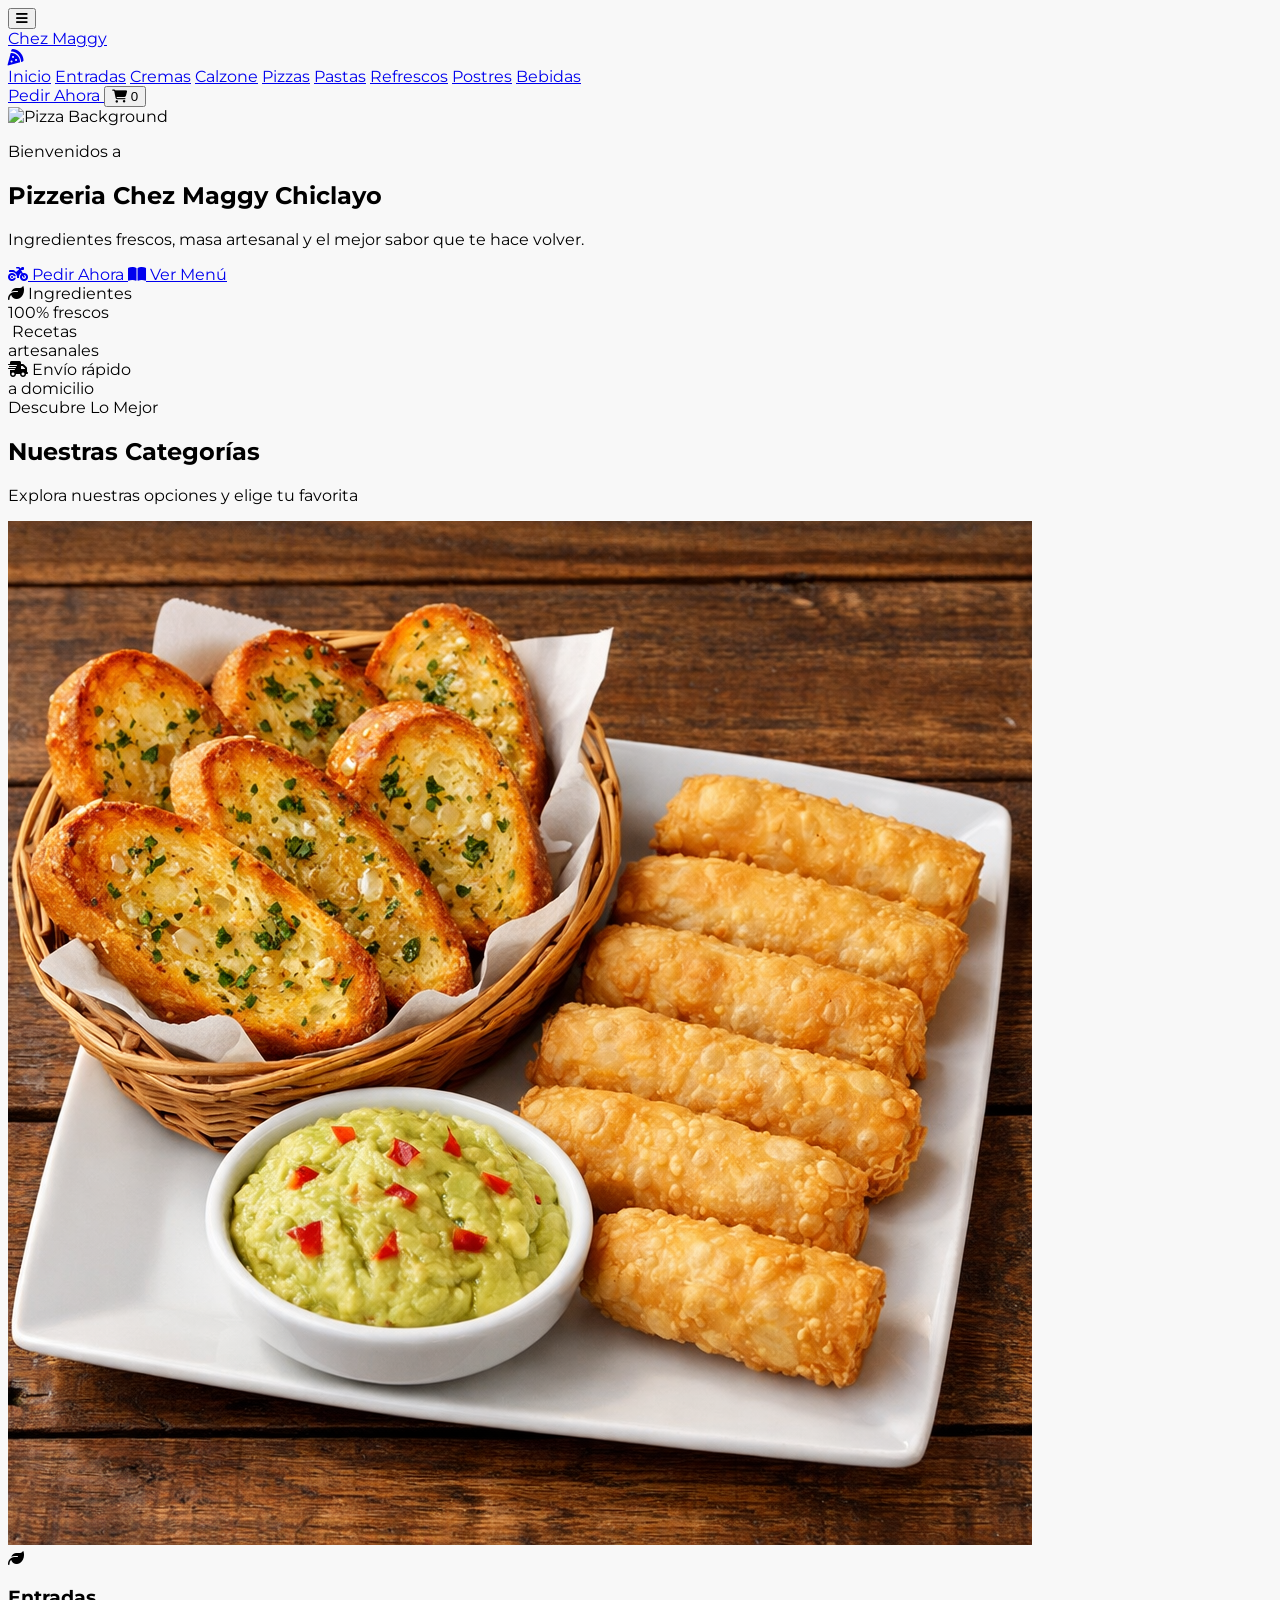
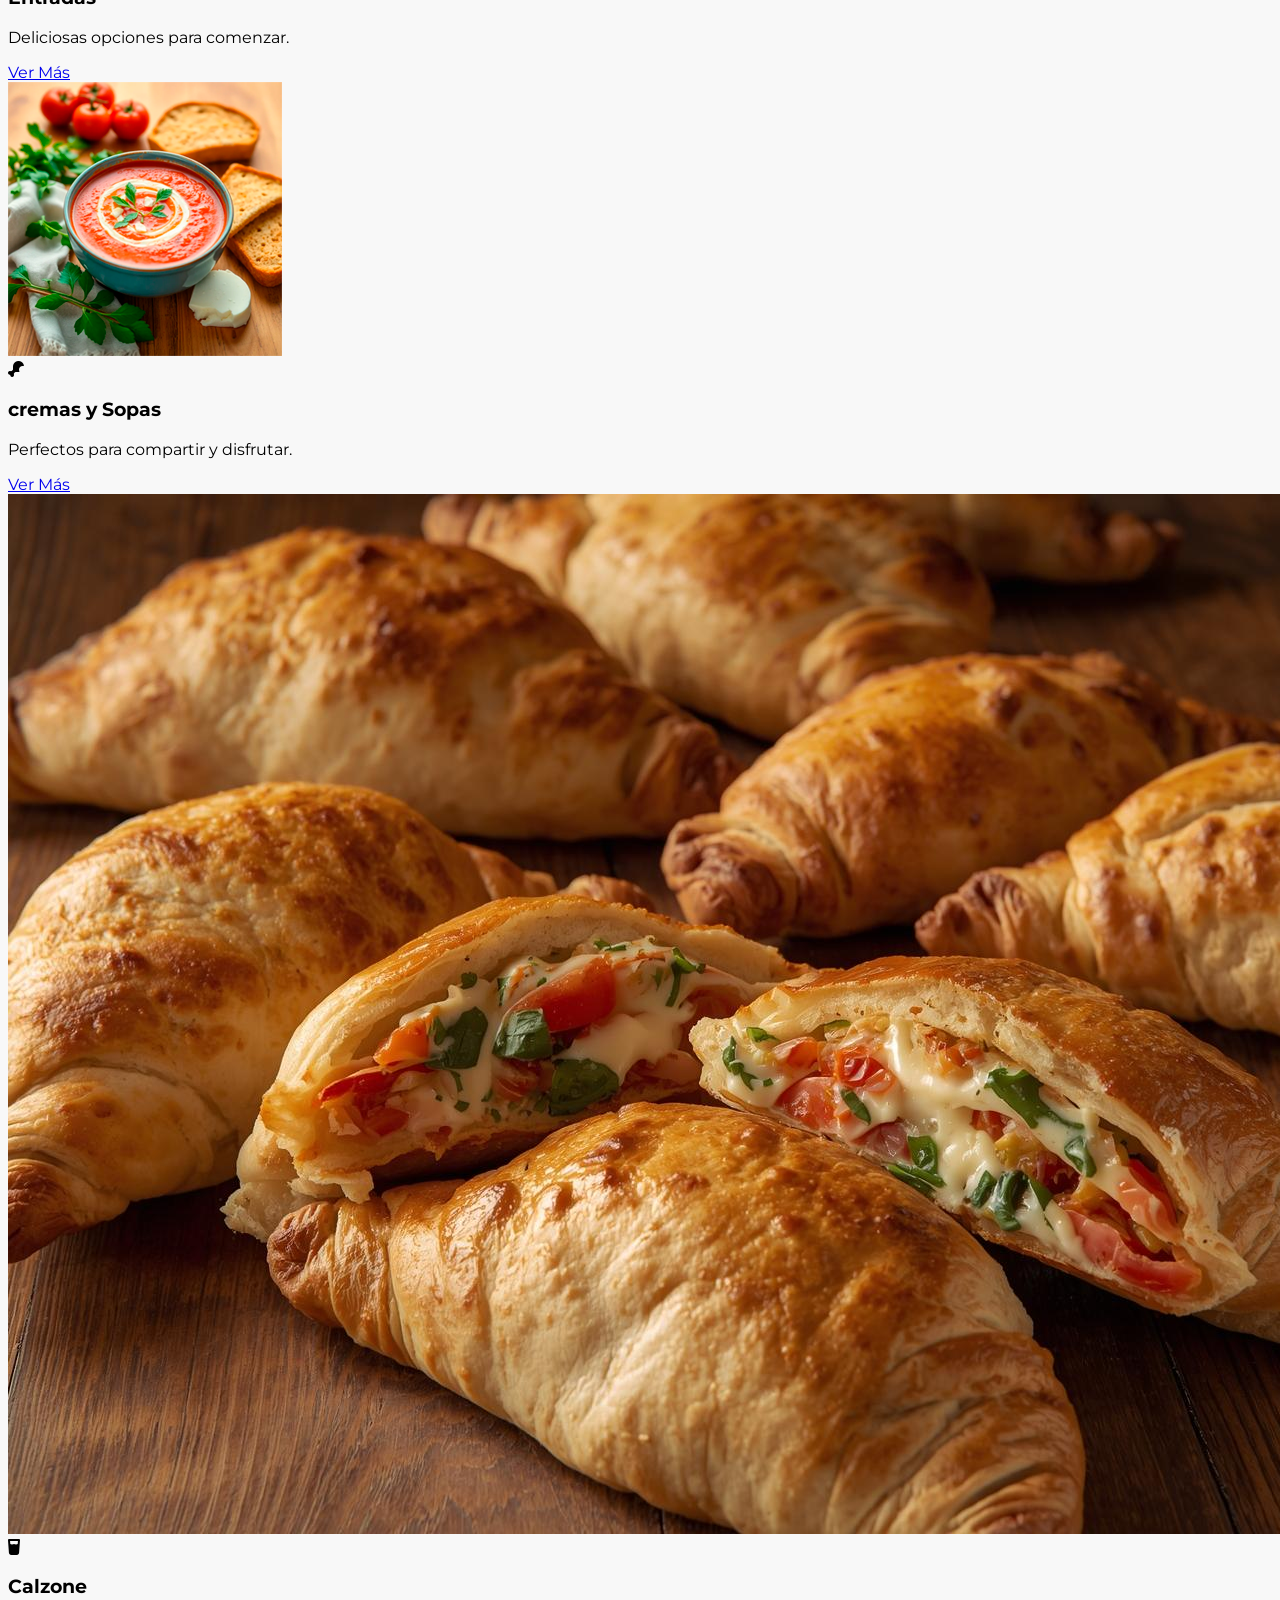
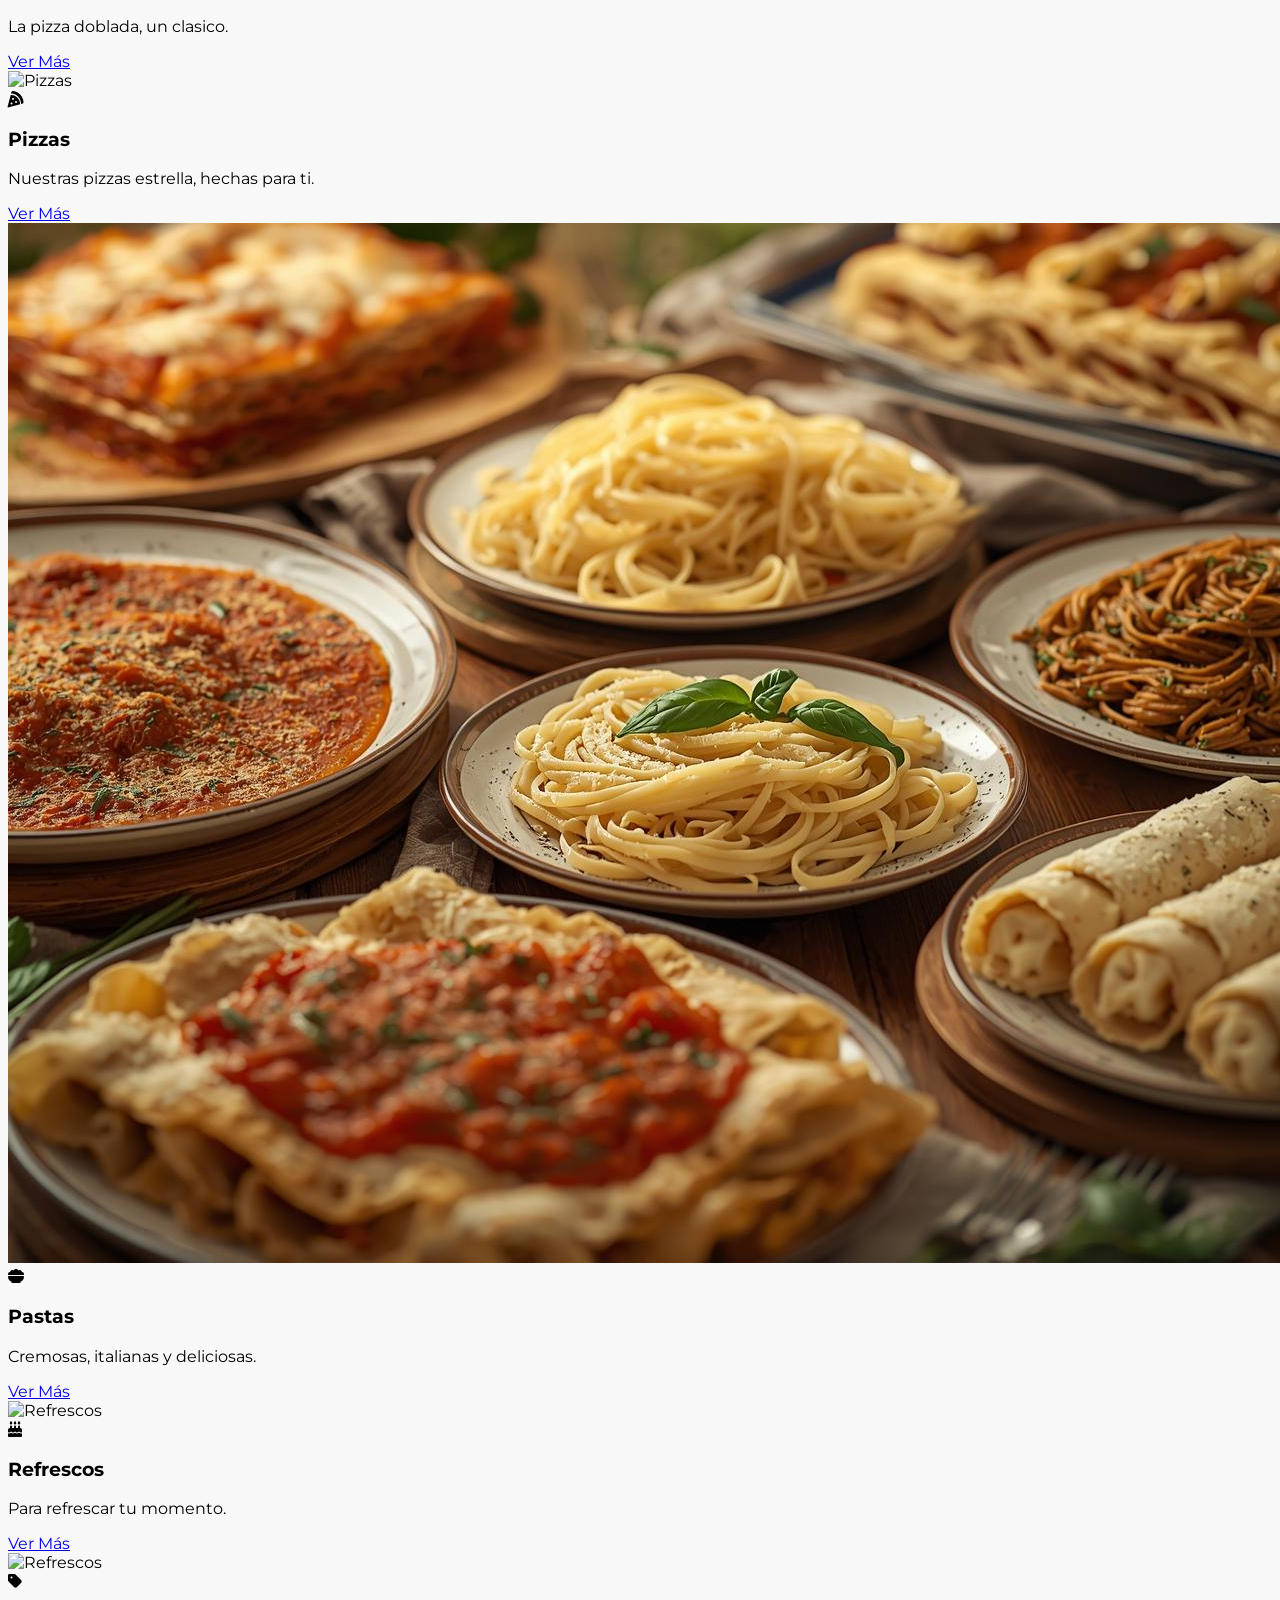
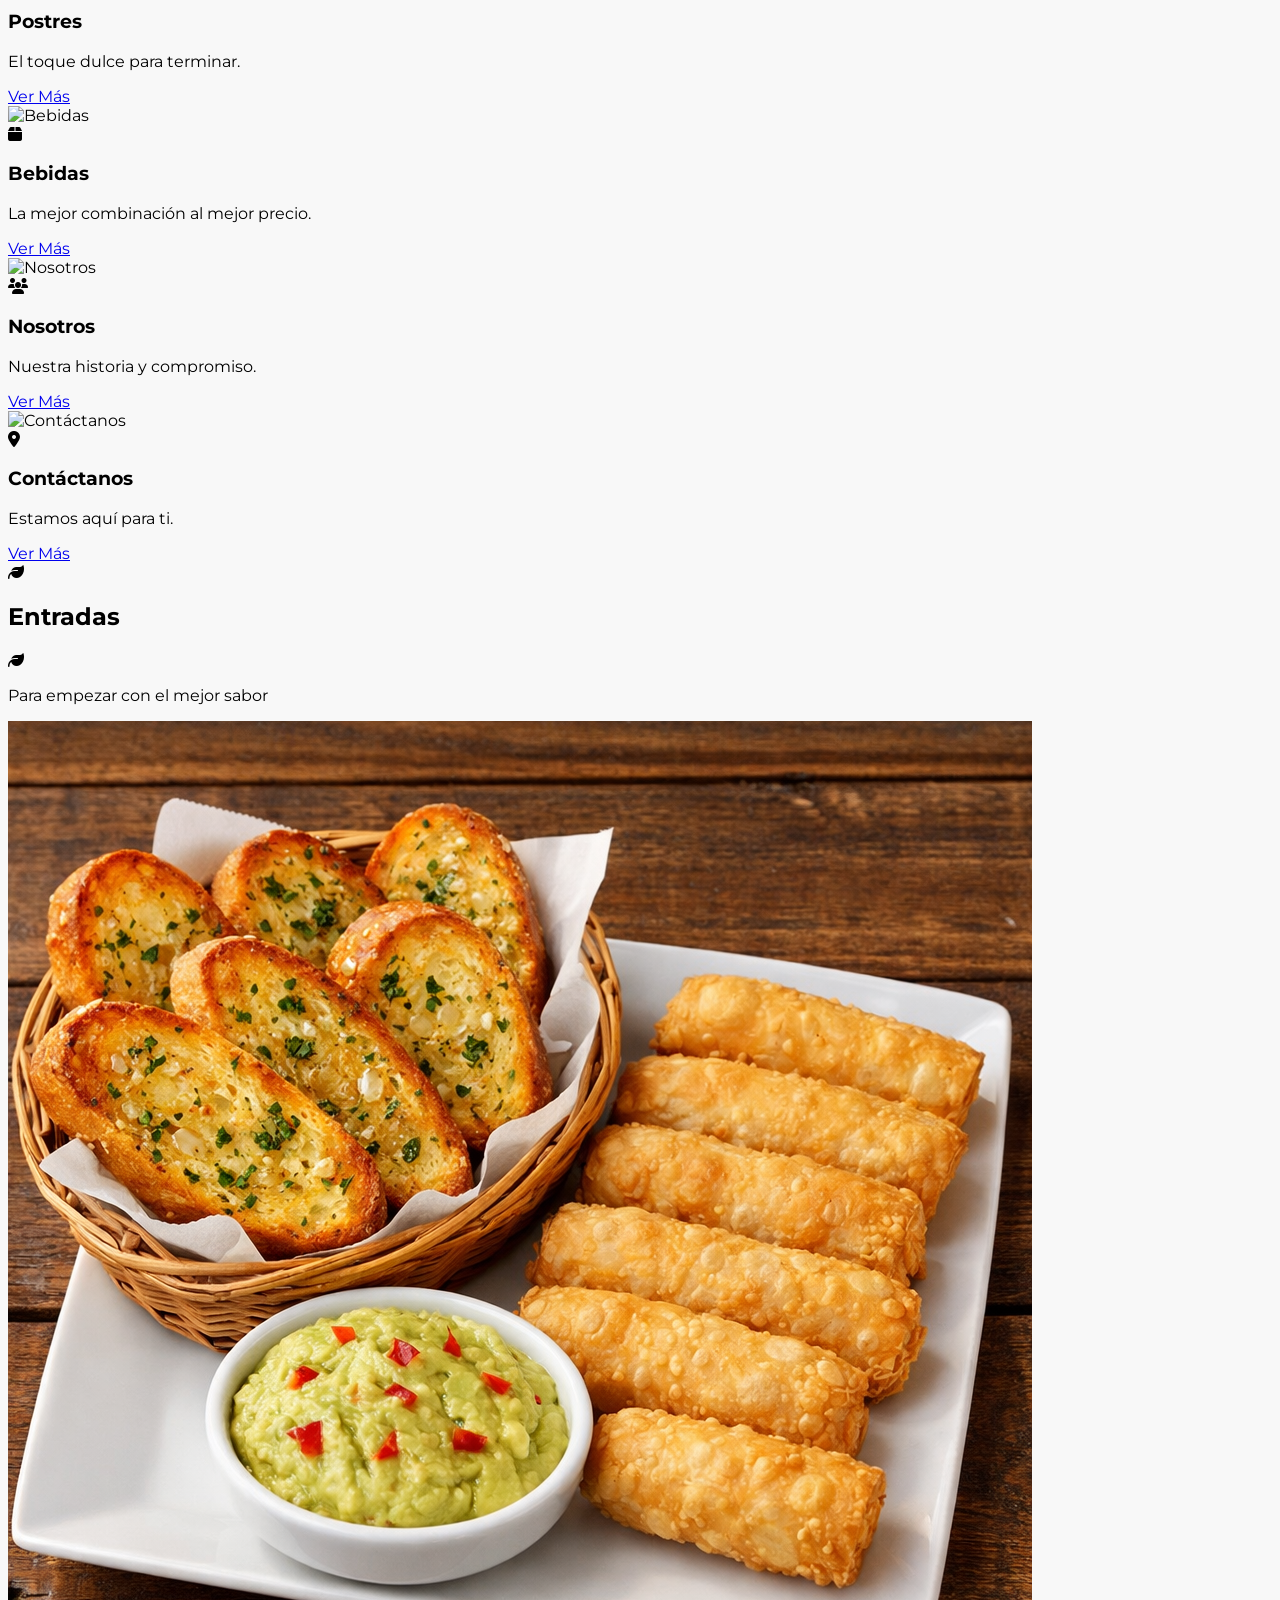
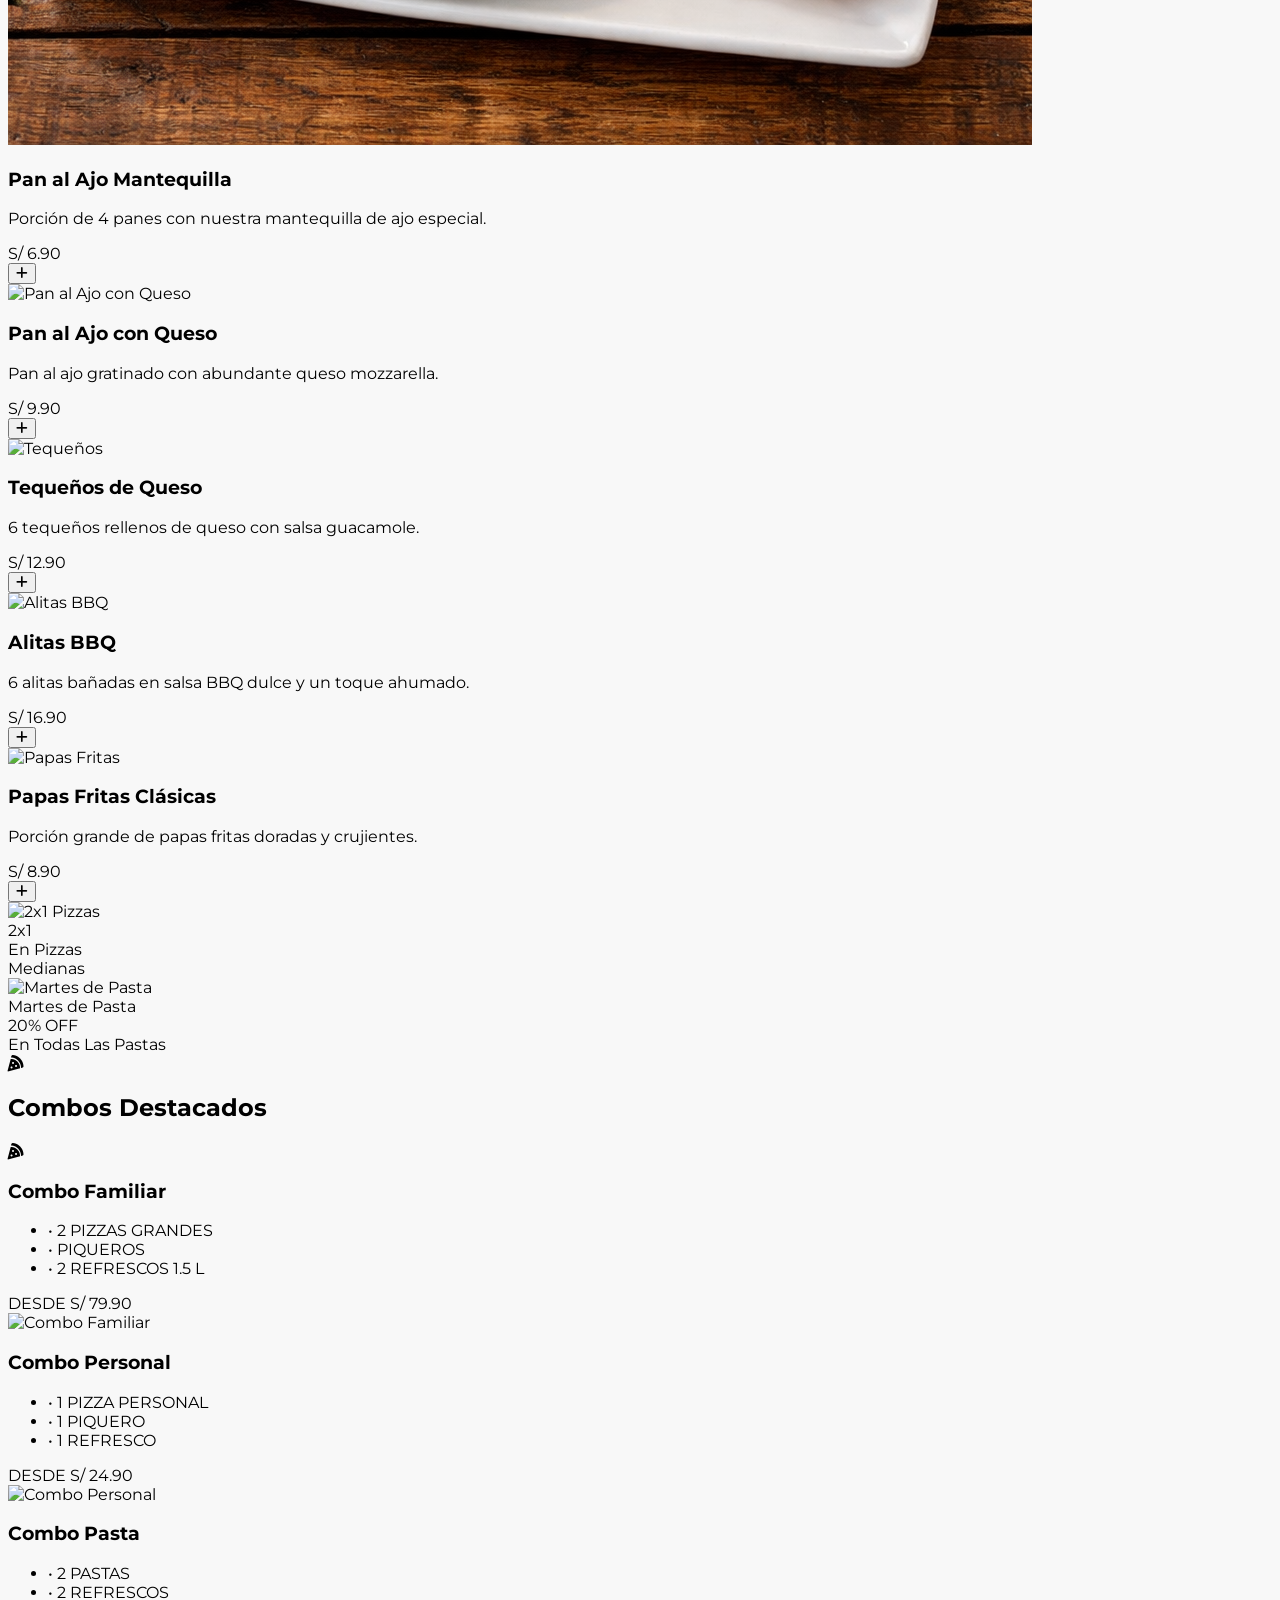
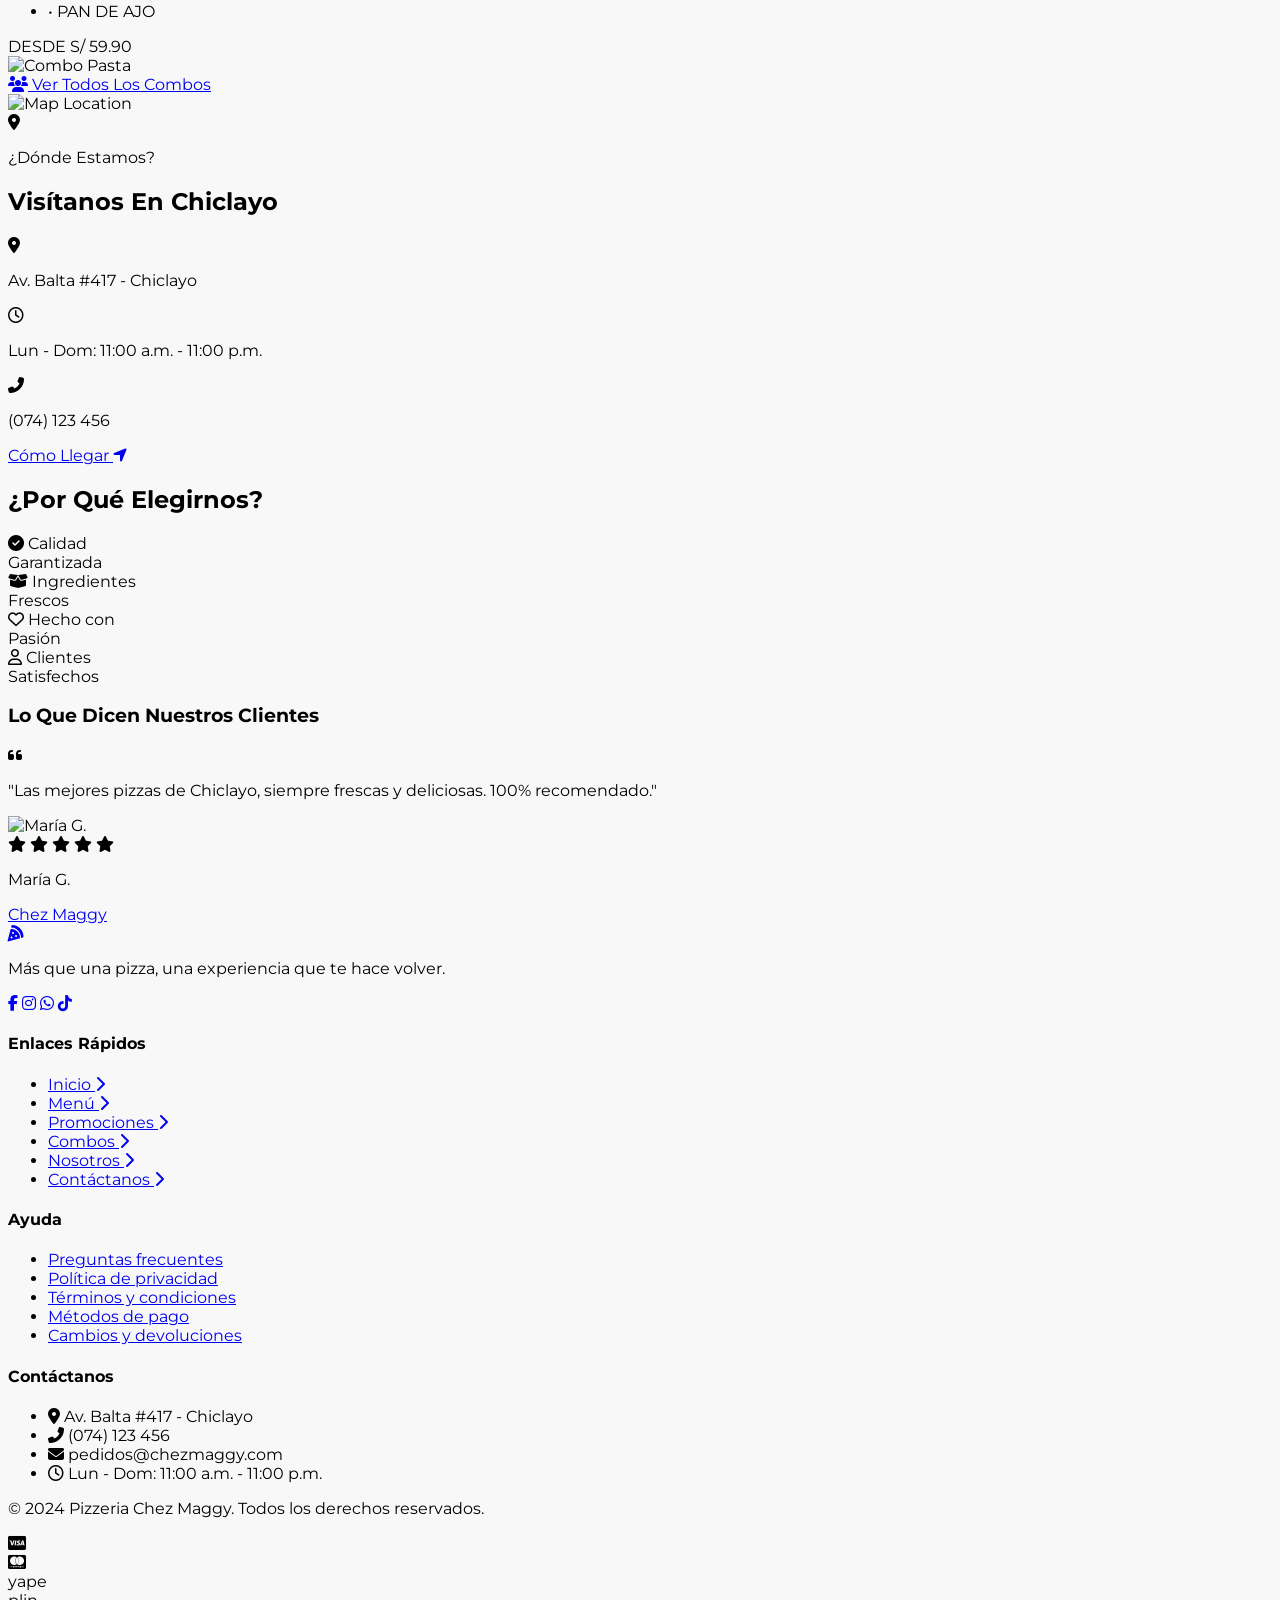
==== commit ddac17bb: "Update frontend: add Entradas menu, wire navigation links, and reset cart counter - Set the cart cou" ====
--- a/index.html
+++ b/index.html
@@ -40,25 +40,25 @@
 
                 <!-- Desktop Menu -->
                 <nav class="hidden lg:flex space-x-4 xl:space-x-6 text-xs xl:text-sm font-medium items-center uppercase tracking-wide">
-                    <a href="#" class="text-white hover:text-primary transition">Inicio</a>
-                    <a href="#" class="text-gray-300 hover:text-primary transition">Entradas</a>
-                    <a href="#" class="text-gray-300 hover:text-primary transition">Cremas</a>
-                    <a href="#" class="text-gray-300 hover:text-primary transition">Calzone</a>
-                    <a href="#" class="text-gray-300 hover:text-primary transition">Pizzas</a>
-                    <a href="#" class="text-gray-300 hover:text-primary transition">Pastas</a>
-                    <a href="#" class="text-gray-300 hover:text-primary transition">Refrescos</a>
-                    <a href="#" class="text-gray-300 hover:text-primary transition">Postres</a>
-                    <a href="#" class="text-gray-300 hover:text-primary transition">Bebidas</a>
+                    <a href="#inicio" class="text-white hover:text-primary transition">Inicio</a>
+                    <a href="#entradas-menu" class="text-gray-300 hover:text-primary transition">Entradas</a>
+                    <a href="#categorias" class="text-gray-300 hover:text-primary transition">Cremas</a>
+                    <a href="#categorias" class="text-gray-300 hover:text-primary transition">Calzone</a>
+                    <a href="#categorias" class="text-gray-300 hover:text-primary transition">Pizzas</a>
+                    <a href="#categorias" class="text-gray-300 hover:text-primary transition">Pastas</a>
+                    <a href="#categorias" class="text-gray-300 hover:text-primary transition">Refrescos</a>
+                    <a href="#categorias" class="text-gray-300 hover:text-primary transition">Postres</a>
+                    <a href="#categorias" class="text-gray-300 hover:text-primary transition">Bebidas</a>
                 </nav>
 
                 <!-- Actions (Button + Cart) -->
                 <div class="flex items-center gap-4">
-                    <a href="#" class="hidden lg:inline-flex items-center justify-center px-4 py-2 border border-transparent rounded-md shadow-sm text-sm font-bold text-white bg-primary hover:bg-red-700 transition uppercase">
+                    <a href="#combos" class="hidden lg:inline-flex items-center justify-center px-4 py-2 border border-transparent rounded-md shadow-sm text-sm font-bold text-white bg-primary hover:bg-red-700 transition uppercase">
                         Pedir Ahora
                     </a>
                     <button class="relative text-white hover:text-primary transition">
                         <i class="fas fa-shopping-cart text-xl"></i>
-                        <span class="absolute -top-2 -right-2 bg-primary text-white text-xs font-bold rounded-full h-5 w-5 flex items-center justify-center">2</span>
+                        <span class="absolute -top-2 -right-2 bg-primary text-white text-xs font-bold rounded-full h-5 w-5 flex items-center justify-center">0</span>
                     </button>
                 </div>
             </div>
@@ -66,7 +66,7 @@
     </header>
 
     <!-- Hero Section -->
-    <section class="relative bg-darker text-white">
+    <section id="inicio" class="relative bg-darker text-white">
         <!-- Background Image (Mocked with Unsplash) -->
         <div class="absolute inset-0 z-0">
             <img src="https://images.unsplash.com/photo-1513104890138-7c749659a591?ixlib=rb-4.0.3&auto=format&fit=crop&w=2000&q=80" alt="Pizza Background" class="w-full h-full object-cover opacity-60">
@@ -88,10 +88,10 @@
 
                 <!-- CTA Buttons -->
                 <div class="flex flex-col sm:flex-row gap-4 mb-12">
-                    <a href="#" class="inline-flex items-center justify-center px-6 py-3 border border-transparent rounded-md shadow-sm text-base font-bold text-white bg-primary hover:bg-red-700 transition w-full sm:w-auto uppercase">
+                    <a href="#combos" class="inline-flex items-center justify-center px-6 py-3 border border-transparent rounded-md shadow-sm text-base font-bold text-white bg-primary hover:bg-red-700 transition w-full sm:w-auto uppercase">
                         <i class="fas fa-motorcycle mr-2"></i> Pedir Ahora
                     </a>
-                    <a href="#" class="inline-flex items-center justify-center px-6 py-3 border border-yellow-500 rounded-md shadow-sm text-base font-bold text-yellow-500 bg-transparent hover:bg-yellow-500 hover:text-dark transition w-full sm:w-auto uppercase">
+                    <a href="#categorias" class="inline-flex items-center justify-center px-6 py-3 border border-yellow-500 rounded-md shadow-sm text-base font-bold text-yellow-500 bg-transparent hover:bg-yellow-500 hover:text-dark transition w-full sm:w-auto uppercase">
                         <i class="fas fa-book-open mr-2"></i> Ver Menú
                     </a>
                 </div>
@@ -116,7 +116,7 @@
     </section>
 
     <!-- Categories Section -->
-    <section class="py-16 bg-light">
+    <section id="categorias" class="py-16 bg-light">
         <div class="max-w-7xl mx-auto px-4 sm:px-6 lg:px-8">
             <div class="text-center mb-12">
                 <div class="flex items-center justify-center gap-4 mb-2">
@@ -142,7 +142,7 @@
                         </div>
                         <h3 class="font-bold text-dark text-sm sm:text-lg uppercase mb-1 sm:mb-2">Entradas</h3>
                         <p class="text-gray-500 text-[10px] sm:text-sm mb-3 sm:mb-4 flex-grow line-clamp-2">Deliciosas opciones para comenzar.</p>
-                        <a href="#" class="inline-block px-2 sm:px-4 py-1.5 sm:py-2 border border-gray-200 rounded-full text-[10px] sm:text-xs font-bold text-gray-600 hover:border-primary hover:text-primary transition uppercase w-full">Ver Más</a>
+                        <a href="#entradas-menu" class="inline-block px-2 sm:px-4 py-1.5 sm:py-2 border border-gray-200 rounded-full text-[10px] sm:text-xs font-bold text-gray-600 hover:border-primary hover:text-primary transition uppercase w-full">Ver Más</a>
                     </div>
                 </div>
 
@@ -285,8 +285,100 @@
         </div>
     </section>
 
+    <!-- Entradas Menu Section -->
+    <section id="entradas-menu" class="py-12 bg-white">
+        <div class="max-w-7xl mx-auto px-4 sm:px-6 lg:px-8">
+            <div class="text-center mb-8">
+                <div class="flex items-center justify-center gap-4 mb-2">
+                    <i class="fas fa-leaf text-primary"></i>
+                    <h2 class="text-2xl font-bold uppercase text-dark">Entradas</h2>
+                    <i class="fas fa-leaf text-primary"></i>
+                </div>
+                <p class="text-gray-600">Para empezar con el mejor sabor</p>
+            </div>
+
+            <!-- Menu Grid -->
+            <div class="grid grid-cols-1 sm:grid-cols-2 lg:grid-cols-3 gap-6">
+                <!-- Item 1 -->
+                <div class="bg-white rounded-xl shadow-sm border border-gray-100 overflow-hidden flex flex-row h-32 hover:shadow-md transition relative">
+                    <div class="w-1/3 sm:w-2/5 h-full overflow-hidden bg-gray-50 flex-shrink-0">
+                        <img src="IM/ENTRADAS.png" alt="Pan al Ajo" class="w-full h-full object-cover">
+                    </div>
+                    <div class="p-3 flex flex-col justify-center w-2/3 sm:w-3/5">
+                        <h3 class="font-bold text-dark text-sm sm:text-base mb-1">Pan al Ajo Mantequilla</h3>
+                        <p class="text-gray-500 text-xs line-clamp-2 mb-2">Porción de 4 panes con nuestra mantequilla de ajo especial.</p>
+                        <div class="font-bold text-primary text-sm sm:text-base">S/ 6.90</div>
+                    </div>
+                    <button class="absolute bottom-3 right-3 bg-primary hover:bg-red-700 text-white w-8 h-8 rounded-full flex items-center justify-center shadow-sm transition">
+                        <i class="fas fa-plus"></i>
+                    </button>
+                </div>
+
+                <!-- Item 2 -->
+                <div class="bg-white rounded-xl shadow-sm border border-gray-100 overflow-hidden flex flex-row h-32 hover:shadow-md transition relative">
+                    <div class="w-1/3 sm:w-2/5 h-full overflow-hidden bg-gray-50 flex-shrink-0">
+                        <img src="https://images.unsplash.com/photo-1573140247632-f8fd74997d5c?ixlib=rb-4.0.3&auto=format&fit=crop&w=500&q=60" alt="Pan al Ajo con Queso" class="w-full h-full object-cover">
+                    </div>
+                    <div class="p-3 flex flex-col justify-center w-2/3 sm:w-3/5">
+                        <h3 class="font-bold text-dark text-sm sm:text-base mb-1">Pan al Ajo con Queso</h3>
+                        <p class="text-gray-500 text-xs line-clamp-2 mb-2">Pan al ajo gratinado con abundante queso mozzarella.</p>
+                        <div class="font-bold text-primary text-sm sm:text-base">S/ 9.90</div>
+                    </div>
+                    <button class="absolute bottom-3 right-3 bg-primary hover:bg-red-700 text-white w-8 h-8 rounded-full flex items-center justify-center shadow-sm transition">
+                        <i class="fas fa-plus"></i>
+                    </button>
+                </div>
+
+                <!-- Item 3 -->
+                <div class="bg-white rounded-xl shadow-sm border border-gray-100 overflow-hidden flex flex-row h-32 hover:shadow-md transition relative">
+                    <div class="w-1/3 sm:w-2/5 h-full overflow-hidden bg-gray-50 flex-shrink-0">
+                        <img src="https://images.unsplash.com/photo-1628840042765-356cda07504e?ixlib=rb-4.0.3&auto=format&fit=crop&w=500&q=60" alt="Tequeños" class="w-full h-full object-cover">
+                    </div>
+                    <div class="p-3 flex flex-col justify-center w-2/3 sm:w-3/5">
+                        <h3 class="font-bold text-dark text-sm sm:text-base mb-1">Tequeños de Queso</h3>
+                        <p class="text-gray-500 text-xs line-clamp-2 mb-2">6 tequeños rellenos de queso con salsa guacamole.</p>
+                        <div class="font-bold text-primary text-sm sm:text-base">S/ 12.90</div>
+                    </div>
+                    <button class="absolute bottom-3 right-3 bg-primary hover:bg-red-700 text-white w-8 h-8 rounded-full flex items-center justify-center shadow-sm transition">
+                        <i class="fas fa-plus"></i>
+                    </button>
+                </div>
+
+                <!-- Item 4 -->
+                <div class="bg-white rounded-xl shadow-sm border border-gray-100 overflow-hidden flex flex-row h-32 hover:shadow-md transition relative">
+                    <div class="w-1/3 sm:w-2/5 h-full overflow-hidden bg-gray-50 flex-shrink-0">
+                        <img src="https://images.unsplash.com/photo-1604908176997-125f25cc6f3d?ixlib=rb-4.0.3&auto=format&fit=crop&w=500&q=60" alt="Alitas BBQ" class="w-full h-full object-cover">
+                    </div>
+                    <div class="p-3 flex flex-col justify-center w-2/3 sm:w-3/5">
+                        <h3 class="font-bold text-dark text-sm sm:text-base mb-1">Alitas BBQ</h3>
+                        <p class="text-gray-500 text-xs line-clamp-2 mb-2">6 alitas bañadas en salsa BBQ dulce y un toque ahumado.</p>
+                        <div class="font-bold text-primary text-sm sm:text-base">S/ 16.90</div>
+                    </div>
+                    <button class="absolute bottom-3 right-3 bg-primary hover:bg-red-700 text-white w-8 h-8 rounded-full flex items-center justify-center shadow-sm transition">
+                        <i class="fas fa-plus"></i>
+                    </button>
+                </div>
+
+                <!-- Item 5 -->
+                <div class="bg-white rounded-xl shadow-sm border border-gray-100 overflow-hidden flex flex-row h-32 hover:shadow-md transition relative">
+                    <div class="w-1/3 sm:w-2/5 h-full overflow-hidden bg-gray-50 flex-shrink-0">
+                        <img src="https://images.unsplash.com/photo-1627662056086-63f5d5069eb0?ixlib=rb-4.0.3&auto=format&fit=crop&w=500&q=60" alt="Papas Fritas" class="w-full h-full object-cover">
+                    </div>
+                    <div class="p-3 flex flex-col justify-center w-2/3 sm:w-3/5">
+                        <h3 class="font-bold text-dark text-sm sm:text-base mb-1">Papas Fritas Clásicas</h3>
+                        <p class="text-gray-500 text-xs line-clamp-2 mb-2">Porción grande de papas fritas doradas y crujientes.</p>
+                        <div class="font-bold text-primary text-sm sm:text-base">S/ 8.90</div>
+                    </div>
+                    <button class="absolute bottom-3 right-3 bg-primary hover:bg-red-700 text-white w-8 h-8 rounded-full flex items-center justify-center shadow-sm transition">
+                        <i class="fas fa-plus"></i>
+                    </button>
+                </div>
+            </div>
+        </div>
+    </section>
+
     <!-- Promos Banners Section -->
-    <section class="py-8 bg-light">
+    <section id="promos" class="py-8 bg-light">
         <div class="max-w-7xl mx-auto px-4 sm:px-6 lg:px-8">
             <div class="grid grid-cols-1 md:grid-cols-2 gap-4">
                 <!-- Promo 1: 2x1 -->
@@ -314,7 +406,7 @@
     </section>
 
     <!-- Combos Destacados Section (from Mobile View) -->
-    <section class="py-12 bg-white">
+    <section id="combos" class="py-12 bg-white">
         <div class="max-w-7xl mx-auto px-4 sm:px-6 lg:px-8">
             <div class="text-center mb-8">
                  <div class="flex items-center justify-center gap-4 mb-2">
@@ -395,7 +487,7 @@
     </section>
 
     <!-- Location Section -->
-    <section class="bg-darker text-white py-0 md:py-16">
+    <section id="ubicacion" class="bg-darker text-white py-0 md:py-16">
         <!-- On mobile, the map is above the info. On desktop, they are side-by-side. -->
         <div class="flex flex-col md:flex-row max-w-7xl mx-auto md:px-6 lg:px-8">
 
@@ -450,7 +542,7 @@
     </section>
 
     <!-- Why Choose Us & Testimonials Section -->
-    <section class="py-16 bg-white">
+    <section id="nosotros" class="py-16 bg-white">
         <div class="max-w-7xl mx-auto px-4 sm:px-6 lg:px-8">
             <div class="text-center mb-12">
                 <h2 class="text-3xl font-bold uppercase text-dark mb-8">¿Por Qué Elegirnos?</h2>
@@ -534,12 +626,12 @@
                 <div class="flex flex-col items-center md:items-start">
                     <h4 class="text-lg font-bold uppercase mb-4 tracking-wider">Enlaces Rápidos</h4>
                     <ul class="space-y-2 text-sm text-gray-400 w-full text-center md:text-left">
-                        <li><a href="#" class="hover:text-primary transition flex items-center justify-between md:justify-start">Inicio <i class="fas fa-chevron-right text-xs md:hidden"></i></a></li>
-                        <li><a href="#" class="hover:text-primary transition flex items-center justify-between md:justify-start">Menú <i class="fas fa-chevron-right text-xs md:hidden"></i></a></li>
-                        <li><a href="#" class="hover:text-primary transition flex items-center justify-between md:justify-start">Promociones <i class="fas fa-chevron-right text-xs md:hidden"></i></a></li>
-                        <li><a href="#" class="hover:text-primary transition flex items-center justify-between md:justify-start">Combos <i class="fas fa-chevron-right text-xs md:hidden"></i></a></li>
-                        <li><a href="#" class="hover:text-primary transition flex items-center justify-between md:justify-start">Nosotros <i class="fas fa-chevron-right text-xs md:hidden"></i></a></li>
-                        <li><a href="#" class="hover:text-primary transition flex items-center justify-between md:justify-start">Contáctanos <i class="fas fa-chevron-right text-xs md:hidden"></i></a></li>
+                        <li><a href="#inicio" class="hover:text-primary transition flex items-center justify-between md:justify-start">Inicio <i class="fas fa-chevron-right text-xs md:hidden"></i></a></li>
+                        <li><a href="#categorias" class="hover:text-primary transition flex items-center justify-between md:justify-start">Menú <i class="fas fa-chevron-right text-xs md:hidden"></i></a></li>
+                        <li><a href="#promos" class="hover:text-primary transition flex items-center justify-between md:justify-start">Promociones <i class="fas fa-chevron-right text-xs md:hidden"></i></a></li>
+                        <li><a href="#combos" class="hover:text-primary transition flex items-center justify-between md:justify-start">Combos <i class="fas fa-chevron-right text-xs md:hidden"></i></a></li>
+                        <li><a href="#nosotros" class="hover:text-primary transition flex items-center justify-between md:justify-start">Nosotros <i class="fas fa-chevron-right text-xs md:hidden"></i></a></li>
+                        <li><a href="#ubicacion" class="hover:text-primary transition flex items-center justify-between md:justify-start">Contáctanos <i class="fas fa-chevron-right text-xs md:hidden"></i></a></li>
                     </ul>
                 </div>
 
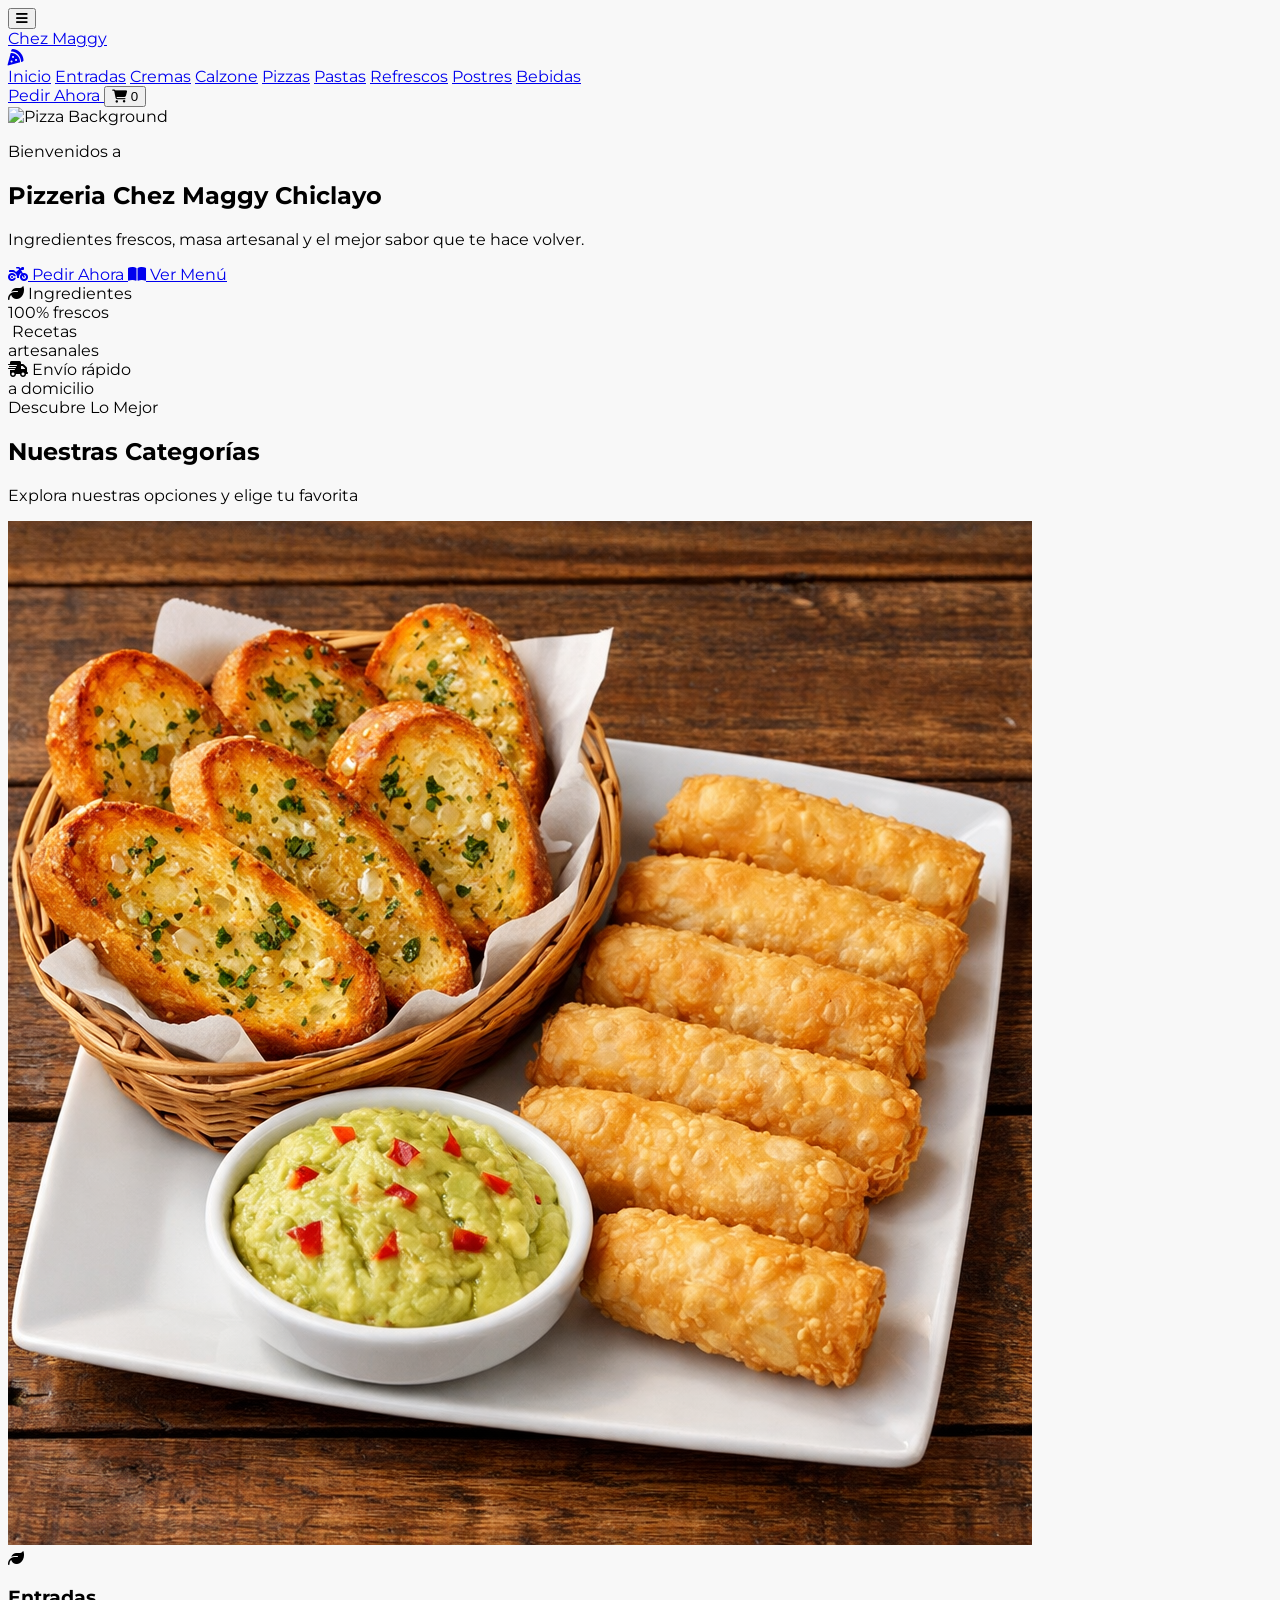
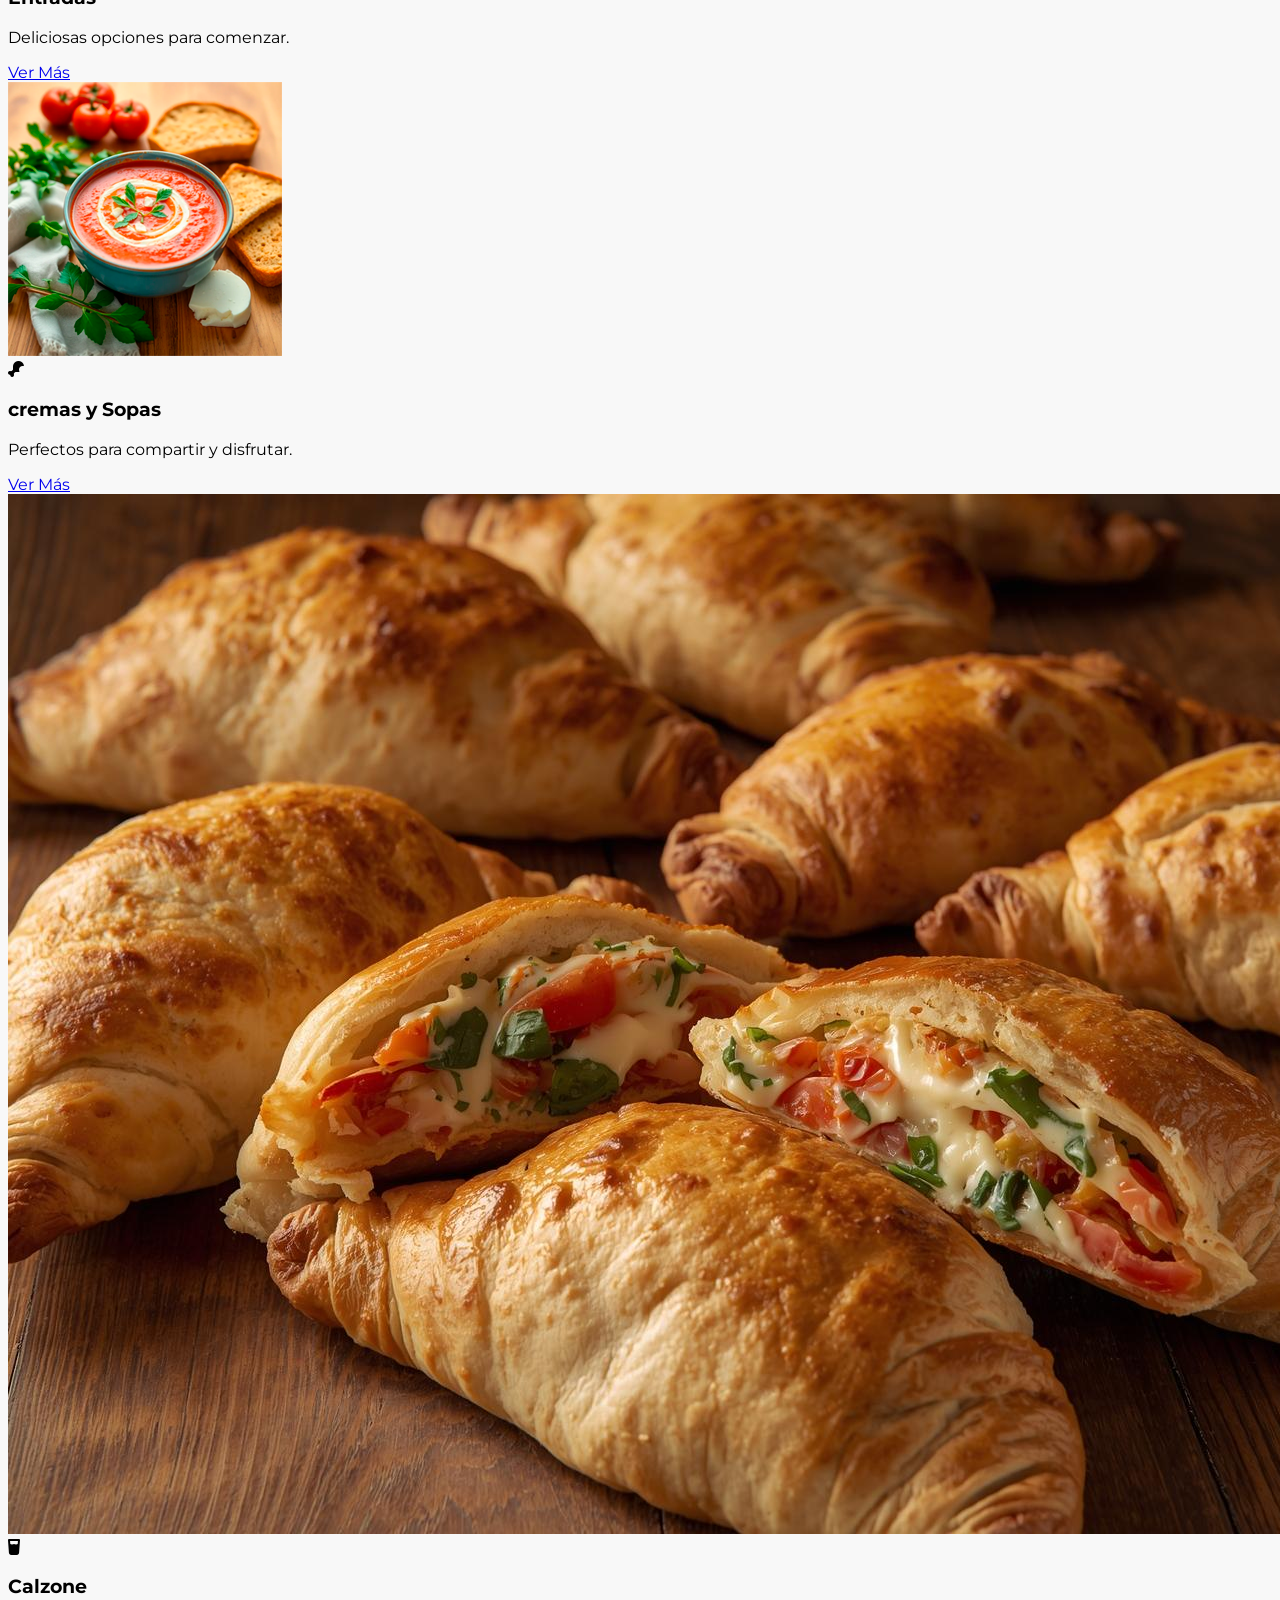
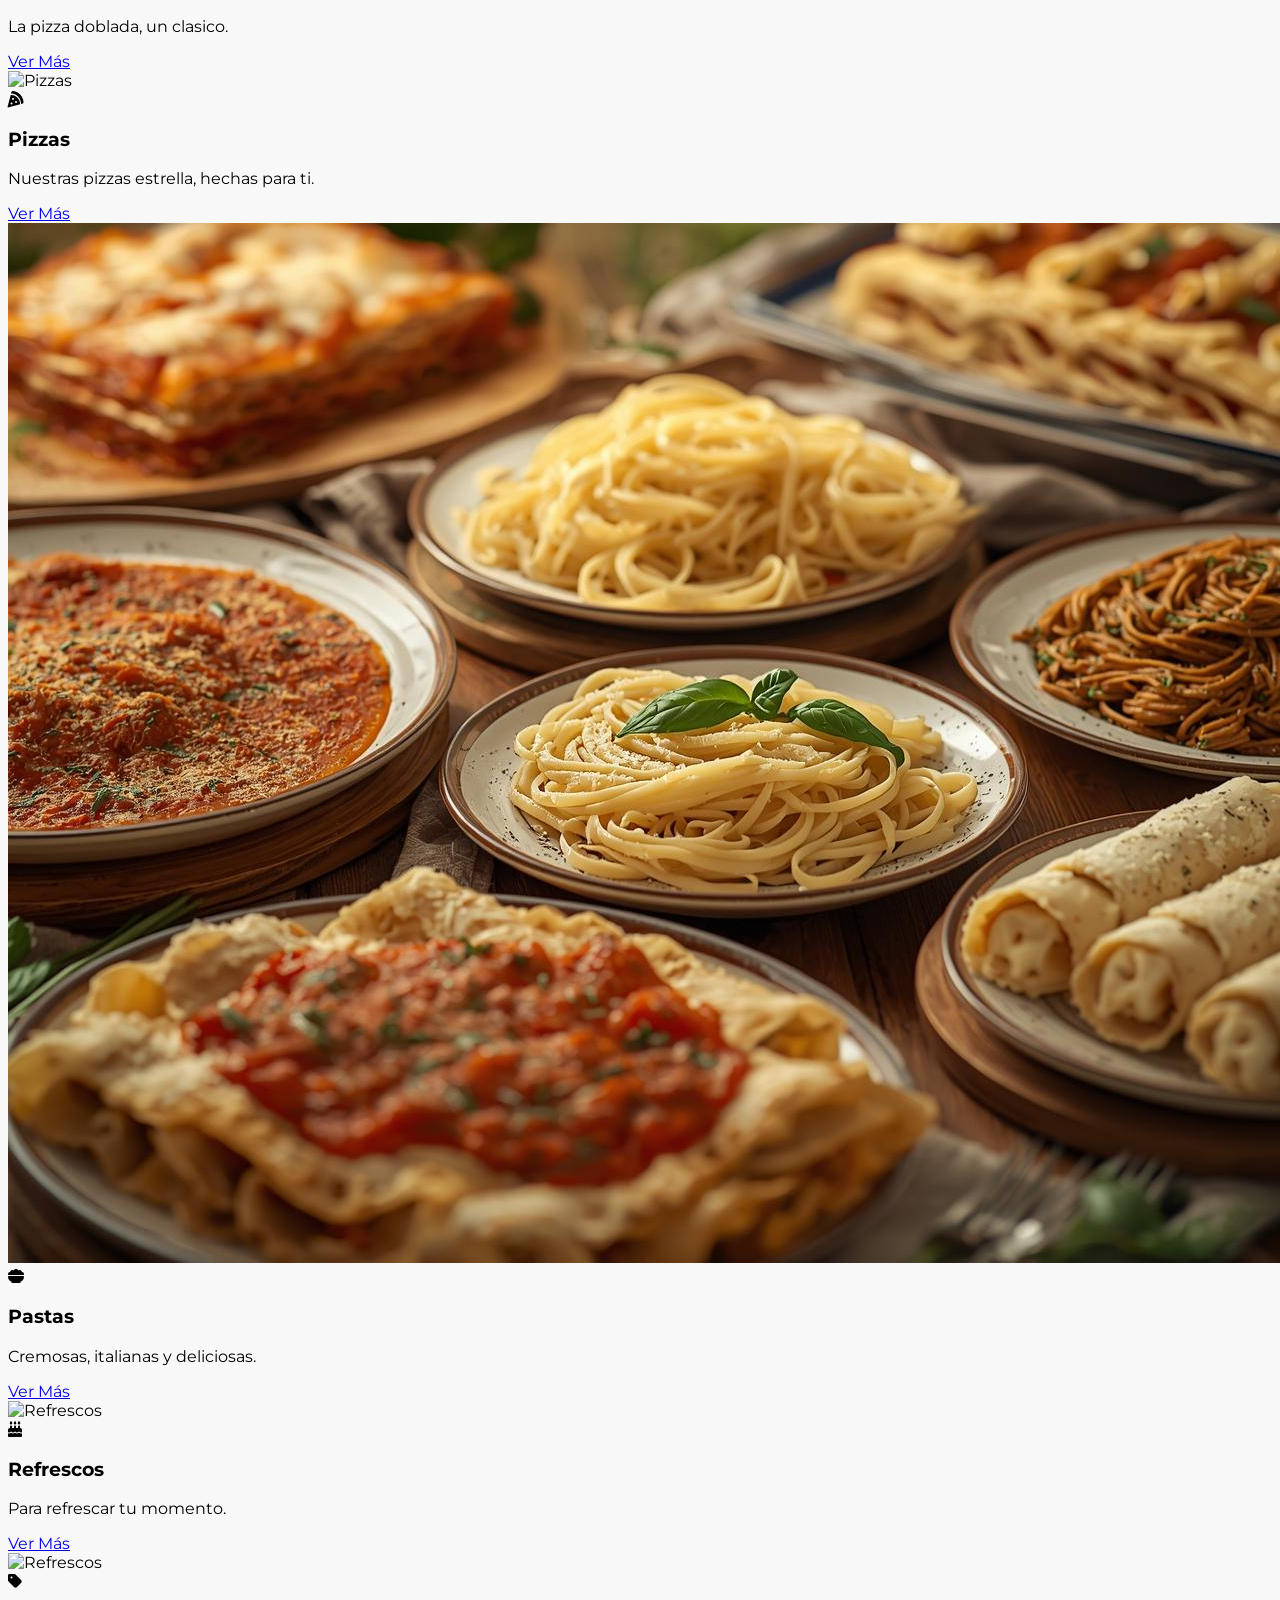
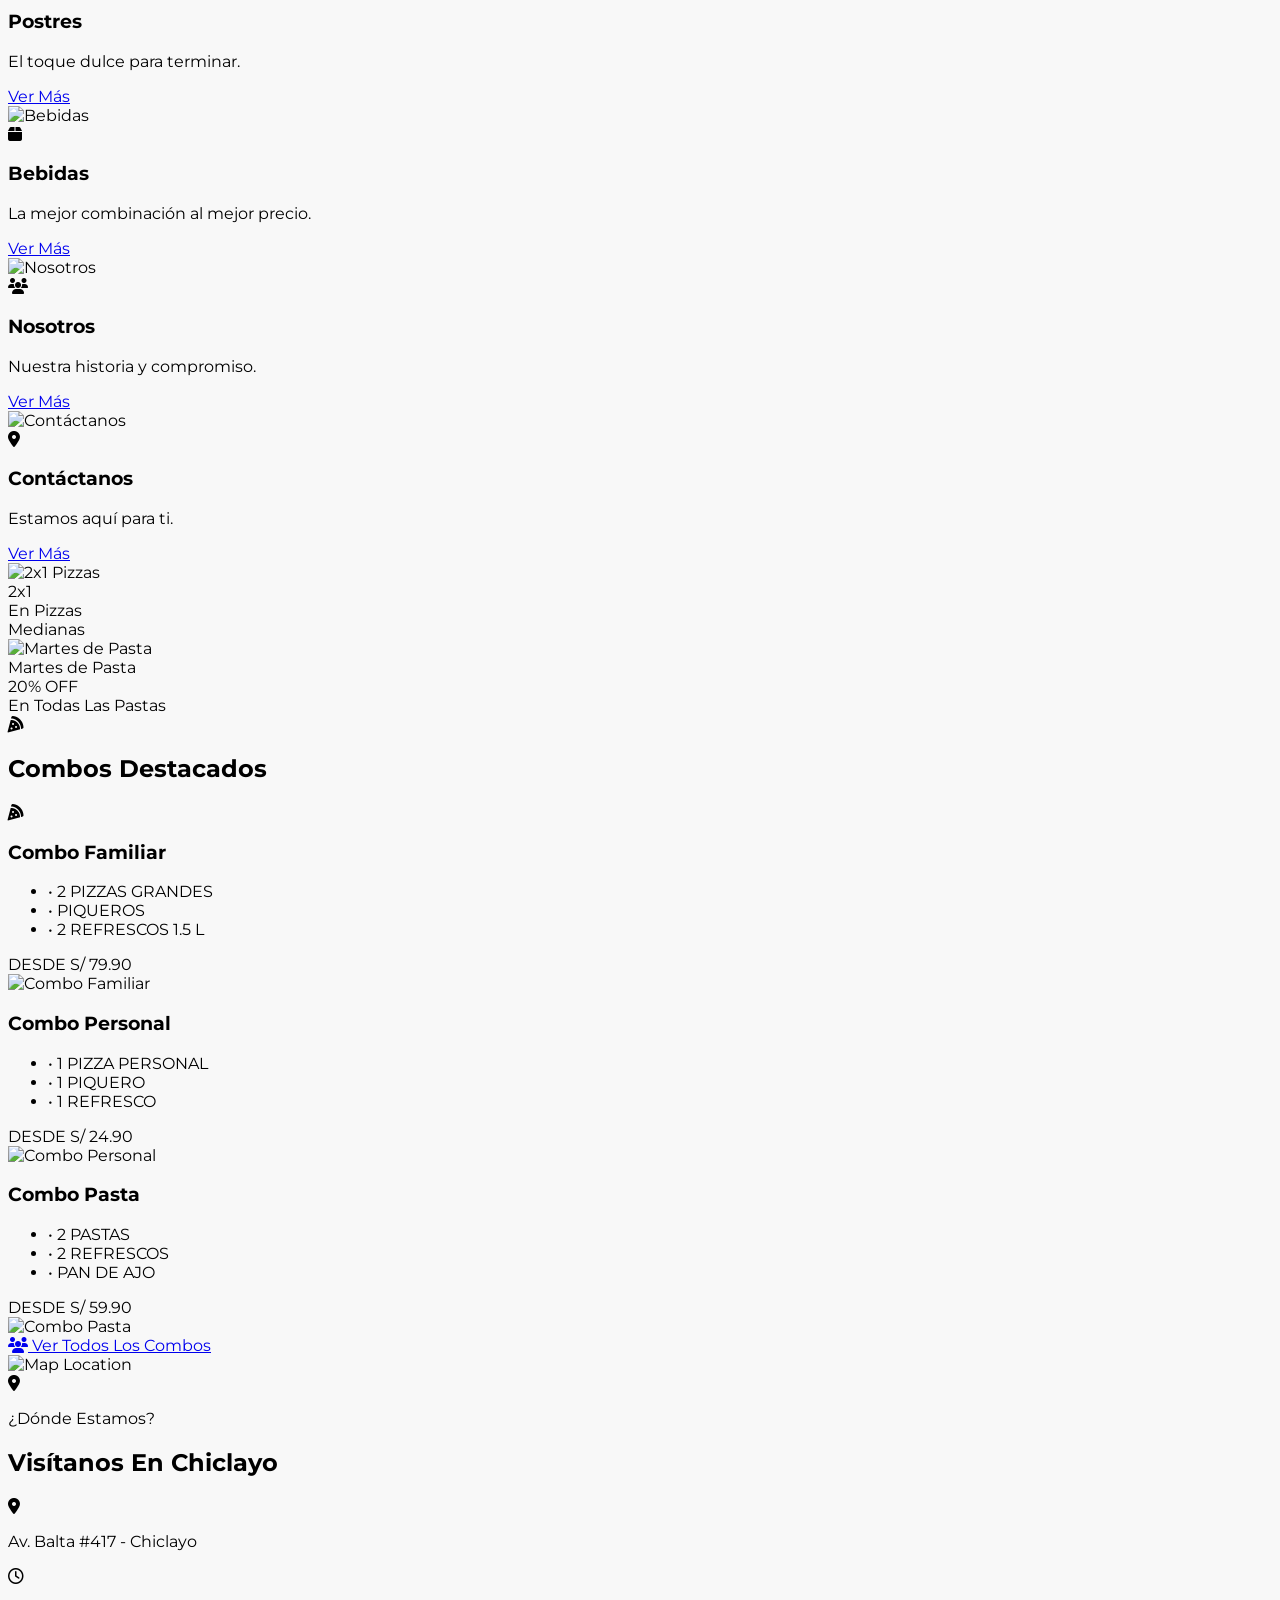
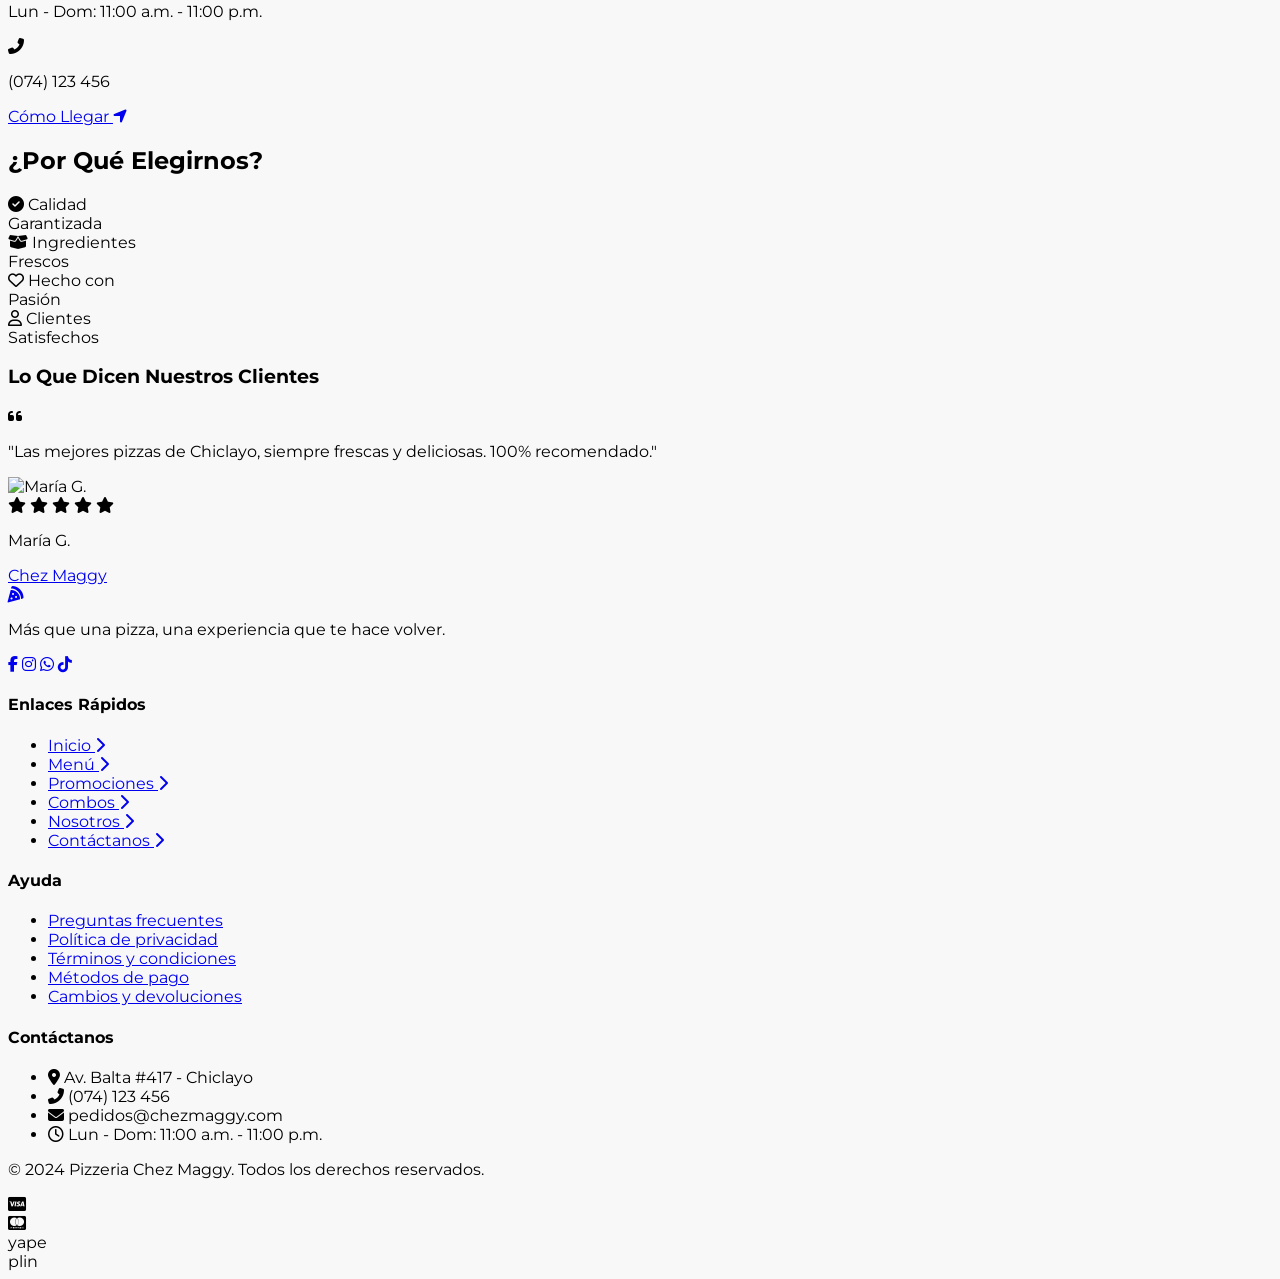
==== commit 386edd15: "feat: add separate menu interface and link from index - Created menu.html to serve as the new menu i" ====
--- a/index.html
+++ b/index.html
@@ -40,20 +40,20 @@
 
                 <!-- Desktop Menu -->
                 <nav class="hidden lg:flex space-x-4 xl:space-x-6 text-xs xl:text-sm font-medium items-center uppercase tracking-wide">
-                    <a href="#inicio" class="text-white hover:text-primary transition">Inicio</a>
-                    <a href="#entradas-menu" class="text-gray-300 hover:text-primary transition">Entradas</a>
-                    <a href="#categorias" class="text-gray-300 hover:text-primary transition">Cremas</a>
-                    <a href="#categorias" class="text-gray-300 hover:text-primary transition">Calzone</a>
-                    <a href="#categorias" class="text-gray-300 hover:text-primary transition">Pizzas</a>
-                    <a href="#categorias" class="text-gray-300 hover:text-primary transition">Pastas</a>
-                    <a href="#categorias" class="text-gray-300 hover:text-primary transition">Refrescos</a>
-                    <a href="#categorias" class="text-gray-300 hover:text-primary transition">Postres</a>
-                    <a href="#categorias" class="text-gray-300 hover:text-primary transition">Bebidas</a>
+                    <a href="#" class="text-white hover:text-primary transition">Inicio</a>
+                    <a href="#" class="text-gray-300 hover:text-primary transition">Entradas</a>
+                    <a href="#" class="text-gray-300 hover:text-primary transition">Cremas</a>
+                    <a href="#" class="text-gray-300 hover:text-primary transition">Calzone</a>
+                    <a href="#" class="text-gray-300 hover:text-primary transition">Pizzas</a>
+                    <a href="#" class="text-gray-300 hover:text-primary transition">Pastas</a>
+                    <a href="#" class="text-gray-300 hover:text-primary transition">Refrescos</a>
+                    <a href="#" class="text-gray-300 hover:text-primary transition">Postres</a>
+                    <a href="#" class="text-gray-300 hover:text-primary transition">Bebidas</a>
                 </nav>
 
                 <!-- Actions (Button + Cart) -->
                 <div class="flex items-center gap-4">
-                    <a href="#combos" class="hidden lg:inline-flex items-center justify-center px-4 py-2 border border-transparent rounded-md shadow-sm text-sm font-bold text-white bg-primary hover:bg-red-700 transition uppercase">
+                    <a href="#" class="hidden lg:inline-flex items-center justify-center px-4 py-2 border border-transparent rounded-md shadow-sm text-sm font-bold text-white bg-primary hover:bg-red-700 transition uppercase">
                         Pedir Ahora
                     </a>
                     <button class="relative text-white hover:text-primary transition">
@@ -66,7 +66,7 @@
     </header>
 
     <!-- Hero Section -->
-    <section id="inicio" class="relative bg-darker text-white">
+    <section class="relative bg-darker text-white">
         <!-- Background Image (Mocked with Unsplash) -->
         <div class="absolute inset-0 z-0">
             <img src="https://images.unsplash.com/photo-1513104890138-7c749659a591?ixlib=rb-4.0.3&auto=format&fit=crop&w=2000&q=80" alt="Pizza Background" class="w-full h-full object-cover opacity-60">
@@ -88,10 +88,10 @@
 
                 <!-- CTA Buttons -->
                 <div class="flex flex-col sm:flex-row gap-4 mb-12">
-                    <a href="#combos" class="inline-flex items-center justify-center px-6 py-3 border border-transparent rounded-md shadow-sm text-base font-bold text-white bg-primary hover:bg-red-700 transition w-full sm:w-auto uppercase">
+                    <a href="#" class="inline-flex items-center justify-center px-6 py-3 border border-transparent rounded-md shadow-sm text-base font-bold text-white bg-primary hover:bg-red-700 transition w-full sm:w-auto uppercase">
                         <i class="fas fa-motorcycle mr-2"></i> Pedir Ahora
                     </a>
-                    <a href="#categorias" class="inline-flex items-center justify-center px-6 py-3 border border-yellow-500 rounded-md shadow-sm text-base font-bold text-yellow-500 bg-transparent hover:bg-yellow-500 hover:text-dark transition w-full sm:w-auto uppercase">
+                    <a href="menu.html" class="inline-flex items-center justify-center px-6 py-3 border border-yellow-500 rounded-md shadow-sm text-base font-bold text-yellow-500 bg-transparent hover:bg-yellow-500 hover:text-dark transition w-full sm:w-auto uppercase">
                         <i class="fas fa-book-open mr-2"></i> Ver Menú
                     </a>
                 </div>
@@ -116,7 +116,7 @@
     </section>
 
     <!-- Categories Section -->
-    <section id="categorias" class="py-16 bg-light">
+    <section class="py-16 bg-light">
         <div class="max-w-7xl mx-auto px-4 sm:px-6 lg:px-8">
             <div class="text-center mb-12">
                 <div class="flex items-center justify-center gap-4 mb-2">
@@ -142,7 +142,7 @@
                         </div>
                         <h3 class="font-bold text-dark text-sm sm:text-lg uppercase mb-1 sm:mb-2">Entradas</h3>
                         <p class="text-gray-500 text-[10px] sm:text-sm mb-3 sm:mb-4 flex-grow line-clamp-2">Deliciosas opciones para comenzar.</p>
-                        <a href="#entradas-menu" class="inline-block px-2 sm:px-4 py-1.5 sm:py-2 border border-gray-200 rounded-full text-[10px] sm:text-xs font-bold text-gray-600 hover:border-primary hover:text-primary transition uppercase w-full">Ver Más</a>
+                        <a href="menu.html" class="inline-block px-2 sm:px-4 py-1.5 sm:py-2 border border-gray-200 rounded-full text-[10px] sm:text-xs font-bold text-gray-600 hover:border-primary hover:text-primary transition uppercase w-full">Ver Más</a>
                     </div>
                 </div>
 
@@ -157,7 +157,7 @@
                         </div>
                         <h3 class="font-bold text-dark text-sm sm:text-lg uppercase mb-1 sm:mb-2">cremas y Sopas</h3>
                         <p class="text-gray-500 text-[10px] sm:text-sm mb-3 sm:mb-4 flex-grow line-clamp-2">Perfectos para compartir y disfrutar.</p>
-                        <a href="#" class="inline-block px-2 sm:px-4 py-1.5 sm:py-2 border border-gray-200 rounded-full text-[10px] sm:text-xs font-bold text-gray-600 hover:border-primary hover:text-primary transition uppercase w-full">Ver Más</a>
+                        <a href="menu.html" class="inline-block px-2 sm:px-4 py-1.5 sm:py-2 border border-gray-200 rounded-full text-[10px] sm:text-xs font-bold text-gray-600 hover:border-primary hover:text-primary transition uppercase w-full">Ver Más</a>
                     </div>
                 </div>
 
@@ -172,7 +172,7 @@
                         </div>
                         <h3 class="font-bold text-dark text-sm sm:text-lg uppercase mb-1 sm:mb-2">Calzone</h3>
                         <p class="text-gray-500 text-[10px] sm:text-sm mb-3 sm:mb-4 flex-grow line-clamp-2">La pizza doblada, un clasico.</p>
-                        <a href="#" class="inline-block px-2 sm:px-4 py-1.5 sm:py-2 border border-gray-200 rounded-full text-[10px] sm:text-xs font-bold text-gray-600 hover:border-primary hover:text-primary transition uppercase w-full">Ver Más</a>
+                        <a href="menu.html" class="inline-block px-2 sm:px-4 py-1.5 sm:py-2 border border-gray-200 rounded-full text-[10px] sm:text-xs font-bold text-gray-600 hover:border-primary hover:text-primary transition uppercase w-full">Ver Más</a>
                     </div>
                 </div>
 
@@ -187,7 +187,7 @@
                         </div>
                         <h3 class="font-bold text-dark text-sm sm:text-lg uppercase mb-1 sm:mb-2">Pizzas</h3>
                         <p class="text-gray-500 text-[10px] sm:text-sm mb-3 sm:mb-4 flex-grow line-clamp-2">Nuestras pizzas estrella, hechas para ti.</p>
-                        <a href="#" class="inline-block px-2 sm:px-4 py-1.5 sm:py-2 border border-gray-200 rounded-full text-[10px] sm:text-xs font-bold text-gray-600 hover:border-primary hover:text-primary transition uppercase w-full">Ver Más</a>
+                        <a href="menu.html" class="inline-block px-2 sm:px-4 py-1.5 sm:py-2 border border-gray-200 rounded-full text-[10px] sm:text-xs font-bold text-gray-600 hover:border-primary hover:text-primary transition uppercase w-full">Ver Más</a>
                     </div>
                 </div>
 
@@ -202,7 +202,7 @@
                         </div>
                         <h3 class="font-bold text-dark text-sm sm:text-lg uppercase mb-1 sm:mb-2">Pastas</h3>
                         <p class="text-gray-500 text-[10px] sm:text-sm mb-3 sm:mb-4 flex-grow line-clamp-2">Cremosas, italianas y deliciosas.</p>
-                        <a href="#" class="inline-block px-2 sm:px-4 py-1.5 sm:py-2 border border-gray-200 rounded-full text-[10px] sm:text-xs font-bold text-gray-600 hover:border-primary hover:text-primary transition uppercase w-full">Ver Más</a>
+                        <a href="menu.html" class="inline-block px-2 sm:px-4 py-1.5 sm:py-2 border border-gray-200 rounded-full text-[10px] sm:text-xs font-bold text-gray-600 hover:border-primary hover:text-primary transition uppercase w-full">Ver Más</a>
                     </div>
                 </div>
 
@@ -217,7 +217,7 @@
                         </div>
                         <h3 class="font-bold text-dark text-sm sm:text-lg uppercase mb-1 sm:mb-2">Refrescos</h3>
                         <p class="text-gray-500 text-[10px] sm:text-sm mb-3 sm:mb-4 flex-grow line-clamp-2">Para refrescar tu momento.</p>
-                        <a href="#" class="inline-block px-2 sm:px-4 py-1.5 sm:py-2 border border-gray-200 rounded-full text-[10px] sm:text-xs font-bold text-gray-600 hover:border-primary hover:text-primary transition uppercase w-full">Ver Más</a>
+                        <a href="menu.html" class="inline-block px-2 sm:px-4 py-1.5 sm:py-2 border border-gray-200 rounded-full text-[10px] sm:text-xs font-bold text-gray-600 hover:border-primary hover:text-primary transition uppercase w-full">Ver Más</a>
                     </div>
                 </div>
 
@@ -232,7 +232,7 @@
                         </div>
                         <h3 class="font-bold text-dark text-[11px] sm:text-lg uppercase mb-1 sm:mb-2">Postres</h3>
                         <p class="text-gray-500 text-[10px] sm:text-sm mb-3 sm:mb-4 flex-grow line-clamp-2">El toque dulce para terminar.</p>
-                        <a href="#" class="inline-block px-2 sm:px-4 py-1.5 sm:py-2 border border-gray-200 rounded-full text-[10px] sm:text-xs font-bold text-gray-600 hover:border-primary hover:text-primary transition uppercase w-full">Ver Más</a>
+                        <a href="menu.html" class="inline-block px-2 sm:px-4 py-1.5 sm:py-2 border border-gray-200 rounded-full text-[10px] sm:text-xs font-bold text-gray-600 hover:border-primary hover:text-primary transition uppercase w-full">Ver Más</a>
                     </div>
                 </div>
 
@@ -247,7 +247,7 @@
                         </div>
                         <h3 class="font-bold text-dark text-sm sm:text-lg uppercase mb-1 sm:mb-2">Bebidas</h3>
                         <p class="text-gray-500 text-[10px] sm:text-sm mb-3 sm:mb-4 flex-grow line-clamp-2">La mejor combinación al mejor precio.</p>
-                        <a href="#" class="inline-block px-2 sm:px-4 py-1.5 sm:py-2 border border-gray-200 rounded-full text-[10px] sm:text-xs font-bold text-gray-600 hover:border-primary hover:text-primary transition uppercase w-full">Ver Más</a>
+                        <a href="menu.html" class="inline-block px-2 sm:px-4 py-1.5 sm:py-2 border border-gray-200 rounded-full text-[10px] sm:text-xs font-bold text-gray-600 hover:border-primary hover:text-primary transition uppercase w-full">Ver Más</a>
                     </div>
                 </div>
 
@@ -262,7 +262,7 @@
                         </div>
                         <h3 class="font-bold text-dark text-sm sm:text-lg uppercase mb-1 sm:mb-2">Nosotros</h3>
                         <p class="text-gray-500 text-[10px] sm:text-sm mb-3 sm:mb-4 flex-grow line-clamp-2">Nuestra historia y compromiso.</p>
-                        <a href="#" class="inline-block px-2 sm:px-4 py-1.5 sm:py-2 border border-gray-200 rounded-full text-[10px] sm:text-xs font-bold text-gray-600 hover:border-primary hover:text-primary transition uppercase w-full">Ver Más</a>
+                        <a href="menu.html" class="inline-block px-2 sm:px-4 py-1.5 sm:py-2 border border-gray-200 rounded-full text-[10px] sm:text-xs font-bold text-gray-600 hover:border-primary hover:text-primary transition uppercase w-full">Ver Más</a>
                     </div>
                 </div>
 
@@ -277,7 +277,7 @@
                         </div>
                         <h3 class="font-bold text-dark text-[11px] sm:text-lg uppercase mb-1 sm:mb-2">Contáctanos</h3>
                         <p class="text-gray-500 text-[10px] sm:text-sm mb-3 sm:mb-4 flex-grow line-clamp-2">Estamos aquí para ti.</p>
-                        <a href="#" class="inline-block px-2 sm:px-4 py-1.5 sm:py-2 border border-gray-200 rounded-full text-[10px] sm:text-xs font-bold text-gray-600 hover:border-primary hover:text-primary transition uppercase w-full">Ver Más</a>
+                        <a href="menu.html" class="inline-block px-2 sm:px-4 py-1.5 sm:py-2 border border-gray-200 rounded-full text-[10px] sm:text-xs font-bold text-gray-600 hover:border-primary hover:text-primary transition uppercase w-full">Ver Más</a>
                     </div>
                 </div>
 
@@ -285,100 +285,8 @@
         </div>
     </section>
 
-    <!-- Entradas Menu Section -->
-    <section id="entradas-menu" class="py-12 bg-white">
-        <div class="max-w-7xl mx-auto px-4 sm:px-6 lg:px-8">
-            <div class="text-center mb-8">
-                <div class="flex items-center justify-center gap-4 mb-2">
-                    <i class="fas fa-leaf text-primary"></i>
-                    <h2 class="text-2xl font-bold uppercase text-dark">Entradas</h2>
-                    <i class="fas fa-leaf text-primary"></i>
-                </div>
-                <p class="text-gray-600">Para empezar con el mejor sabor</p>
-            </div>
-
-            <!-- Menu Grid -->
-            <div class="grid grid-cols-1 sm:grid-cols-2 lg:grid-cols-3 gap-6">
-                <!-- Item 1 -->
-                <div class="bg-white rounded-xl shadow-sm border border-gray-100 overflow-hidden flex flex-row h-32 hover:shadow-md transition relative">
-                    <div class="w-1/3 sm:w-2/5 h-full overflow-hidden bg-gray-50 flex-shrink-0">
-                        <img src="IM/ENTRADAS.png" alt="Pan al Ajo" class="w-full h-full object-cover">
-                    </div>
-                    <div class="p-3 flex flex-col justify-center w-2/3 sm:w-3/5">
-                        <h3 class="font-bold text-dark text-sm sm:text-base mb-1">Pan al Ajo Mantequilla</h3>
-                        <p class="text-gray-500 text-xs line-clamp-2 mb-2">Porción de 4 panes con nuestra mantequilla de ajo especial.</p>
-                        <div class="font-bold text-primary text-sm sm:text-base">S/ 6.90</div>
-                    </div>
-                    <button class="absolute bottom-3 right-3 bg-primary hover:bg-red-700 text-white w-8 h-8 rounded-full flex items-center justify-center shadow-sm transition">
-                        <i class="fas fa-plus"></i>
-                    </button>
-                </div>
-
-                <!-- Item 2 -->
-                <div class="bg-white rounded-xl shadow-sm border border-gray-100 overflow-hidden flex flex-row h-32 hover:shadow-md transition relative">
-                    <div class="w-1/3 sm:w-2/5 h-full overflow-hidden bg-gray-50 flex-shrink-0">
-                        <img src="https://images.unsplash.com/photo-1573140247632-f8fd74997d5c?ixlib=rb-4.0.3&auto=format&fit=crop&w=500&q=60" alt="Pan al Ajo con Queso" class="w-full h-full object-cover">
-                    </div>
-                    <div class="p-3 flex flex-col justify-center w-2/3 sm:w-3/5">
-                        <h3 class="font-bold text-dark text-sm sm:text-base mb-1">Pan al Ajo con Queso</h3>
-                        <p class="text-gray-500 text-xs line-clamp-2 mb-2">Pan al ajo gratinado con abundante queso mozzarella.</p>
-                        <div class="font-bold text-primary text-sm sm:text-base">S/ 9.90</div>
-                    </div>
-                    <button class="absolute bottom-3 right-3 bg-primary hover:bg-red-700 text-white w-8 h-8 rounded-full flex items-center justify-center shadow-sm transition">
-                        <i class="fas fa-plus"></i>
-                    </button>
-                </div>
-
-                <!-- Item 3 -->
-                <div class="bg-white rounded-xl shadow-sm border border-gray-100 overflow-hidden flex flex-row h-32 hover:shadow-md transition relative">
-                    <div class="w-1/3 sm:w-2/5 h-full overflow-hidden bg-gray-50 flex-shrink-0">
-                        <img src="https://images.unsplash.com/photo-1628840042765-356cda07504e?ixlib=rb-4.0.3&auto=format&fit=crop&w=500&q=60" alt="Tequeños" class="w-full h-full object-cover">
-                    </div>
-                    <div class="p-3 flex flex-col justify-center w-2/3 sm:w-3/5">
-                        <h3 class="font-bold text-dark text-sm sm:text-base mb-1">Tequeños de Queso</h3>
-                        <p class="text-gray-500 text-xs line-clamp-2 mb-2">6 tequeños rellenos de queso con salsa guacamole.</p>
-                        <div class="font-bold text-primary text-sm sm:text-base">S/ 12.90</div>
-                    </div>
-                    <button class="absolute bottom-3 right-3 bg-primary hover:bg-red-700 text-white w-8 h-8 rounded-full flex items-center justify-center shadow-sm transition">
-                        <i class="fas fa-plus"></i>
-                    </button>
-                </div>
-
-                <!-- Item 4 -->
-                <div class="bg-white rounded-xl shadow-sm border border-gray-100 overflow-hidden flex flex-row h-32 hover:shadow-md transition relative">
-                    <div class="w-1/3 sm:w-2/5 h-full overflow-hidden bg-gray-50 flex-shrink-0">
-                        <img src="https://images.unsplash.com/photo-1604908176997-125f25cc6f3d?ixlib=rb-4.0.3&auto=format&fit=crop&w=500&q=60" alt="Alitas BBQ" class="w-full h-full object-cover">
-                    </div>
-                    <div class="p-3 flex flex-col justify-center w-2/3 sm:w-3/5">
-                        <h3 class="font-bold text-dark text-sm sm:text-base mb-1">Alitas BBQ</h3>
-                        <p class="text-gray-500 text-xs line-clamp-2 mb-2">6 alitas bañadas en salsa BBQ dulce y un toque ahumado.</p>
-                        <div class="font-bold text-primary text-sm sm:text-base">S/ 16.90</div>
-                    </div>
-                    <button class="absolute bottom-3 right-3 bg-primary hover:bg-red-700 text-white w-8 h-8 rounded-full flex items-center justify-center shadow-sm transition">
-                        <i class="fas fa-plus"></i>
-                    </button>
-                </div>
-
-                <!-- Item 5 -->
-                <div class="bg-white rounded-xl shadow-sm border border-gray-100 overflow-hidden flex flex-row h-32 hover:shadow-md transition relative">
-                    <div class="w-1/3 sm:w-2/5 h-full overflow-hidden bg-gray-50 flex-shrink-0">
-                        <img src="https://images.unsplash.com/photo-1627662056086-63f5d5069eb0?ixlib=rb-4.0.3&auto=format&fit=crop&w=500&q=60" alt="Papas Fritas" class="w-full h-full object-cover">
-                    </div>
-                    <div class="p-3 flex flex-col justify-center w-2/3 sm:w-3/5">
-                        <h3 class="font-bold text-dark text-sm sm:text-base mb-1">Papas Fritas Clásicas</h3>
-                        <p class="text-gray-500 text-xs line-clamp-2 mb-2">Porción grande de papas fritas doradas y crujientes.</p>
-                        <div class="font-bold text-primary text-sm sm:text-base">S/ 8.90</div>
-                    </div>
-                    <button class="absolute bottom-3 right-3 bg-primary hover:bg-red-700 text-white w-8 h-8 rounded-full flex items-center justify-center shadow-sm transition">
-                        <i class="fas fa-plus"></i>
-                    </button>
-                </div>
-            </div>
-        </div>
-    </section>
-
     <!-- Promos Banners Section -->
-    <section id="promos" class="py-8 bg-light">
+    <section class="py-8 bg-light">
         <div class="max-w-7xl mx-auto px-4 sm:px-6 lg:px-8">
             <div class="grid grid-cols-1 md:grid-cols-2 gap-4">
                 <!-- Promo 1: 2x1 -->
@@ -406,7 +314,7 @@
     </section>
 
     <!-- Combos Destacados Section (from Mobile View) -->
-    <section id="combos" class="py-12 bg-white">
+    <section class="py-12 bg-white">
         <div class="max-w-7xl mx-auto px-4 sm:px-6 lg:px-8">
             <div class="text-center mb-8">
                  <div class="flex items-center justify-center gap-4 mb-2">
@@ -487,7 +395,7 @@
     </section>
 
     <!-- Location Section -->
-    <section id="ubicacion" class="bg-darker text-white py-0 md:py-16">
+    <section class="bg-darker text-white py-0 md:py-16">
         <!-- On mobile, the map is above the info. On desktop, they are side-by-side. -->
         <div class="flex flex-col md:flex-row max-w-7xl mx-auto md:px-6 lg:px-8">
 
@@ -542,7 +450,7 @@
     </section>
 
     <!-- Why Choose Us & Testimonials Section -->
-    <section id="nosotros" class="py-16 bg-white">
+    <section class="py-16 bg-white">
         <div class="max-w-7xl mx-auto px-4 sm:px-6 lg:px-8">
             <div class="text-center mb-12">
                 <h2 class="text-3xl font-bold uppercase text-dark mb-8">¿Por Qué Elegirnos?</h2>
@@ -626,12 +534,12 @@
                 <div class="flex flex-col items-center md:items-start">
                     <h4 class="text-lg font-bold uppercase mb-4 tracking-wider">Enlaces Rápidos</h4>
                     <ul class="space-y-2 text-sm text-gray-400 w-full text-center md:text-left">
-                        <li><a href="#inicio" class="hover:text-primary transition flex items-center justify-between md:justify-start">Inicio <i class="fas fa-chevron-right text-xs md:hidden"></i></a></li>
-                        <li><a href="#categorias" class="hover:text-primary transition flex items-center justify-between md:justify-start">Menú <i class="fas fa-chevron-right text-xs md:hidden"></i></a></li>
-                        <li><a href="#promos" class="hover:text-primary transition flex items-center justify-between md:justify-start">Promociones <i class="fas fa-chevron-right text-xs md:hidden"></i></a></li>
-                        <li><a href="#combos" class="hover:text-primary transition flex items-center justify-between md:justify-start">Combos <i class="fas fa-chevron-right text-xs md:hidden"></i></a></li>
-                        <li><a href="#nosotros" class="hover:text-primary transition flex items-center justify-between md:justify-start">Nosotros <i class="fas fa-chevron-right text-xs md:hidden"></i></a></li>
-                        <li><a href="#ubicacion" class="hover:text-primary transition flex items-center justify-between md:justify-start">Contáctanos <i class="fas fa-chevron-right text-xs md:hidden"></i></a></li>
+                        <li><a href="#" class="hover:text-primary transition flex items-center justify-between md:justify-start">Inicio <i class="fas fa-chevron-right text-xs md:hidden"></i></a></li>
+                        <li><a href="#" class="hover:text-primary transition flex items-center justify-between md:justify-start">Menú <i class="fas fa-chevron-right text-xs md:hidden"></i></a></li>
+                        <li><a href="#" class="hover:text-primary transition flex items-center justify-between md:justify-start">Promociones <i class="fas fa-chevron-right text-xs md:hidden"></i></a></li>
+                        <li><a href="#" class="hover:text-primary transition flex items-center justify-between md:justify-start">Combos <i class="fas fa-chevron-right text-xs md:hidden"></i></a></li>
+                        <li><a href="#" class="hover:text-primary transition flex items-center justify-between md:justify-start">Nosotros <i class="fas fa-chevron-right text-xs md:hidden"></i></a></li>
+                        <li><a href="#" class="hover:text-primary transition flex items-center justify-between md:justify-start">Contáctanos <i class="fas fa-chevron-right text-xs md:hidden"></i></a></li>
                     </ul>
                 </div>
 
